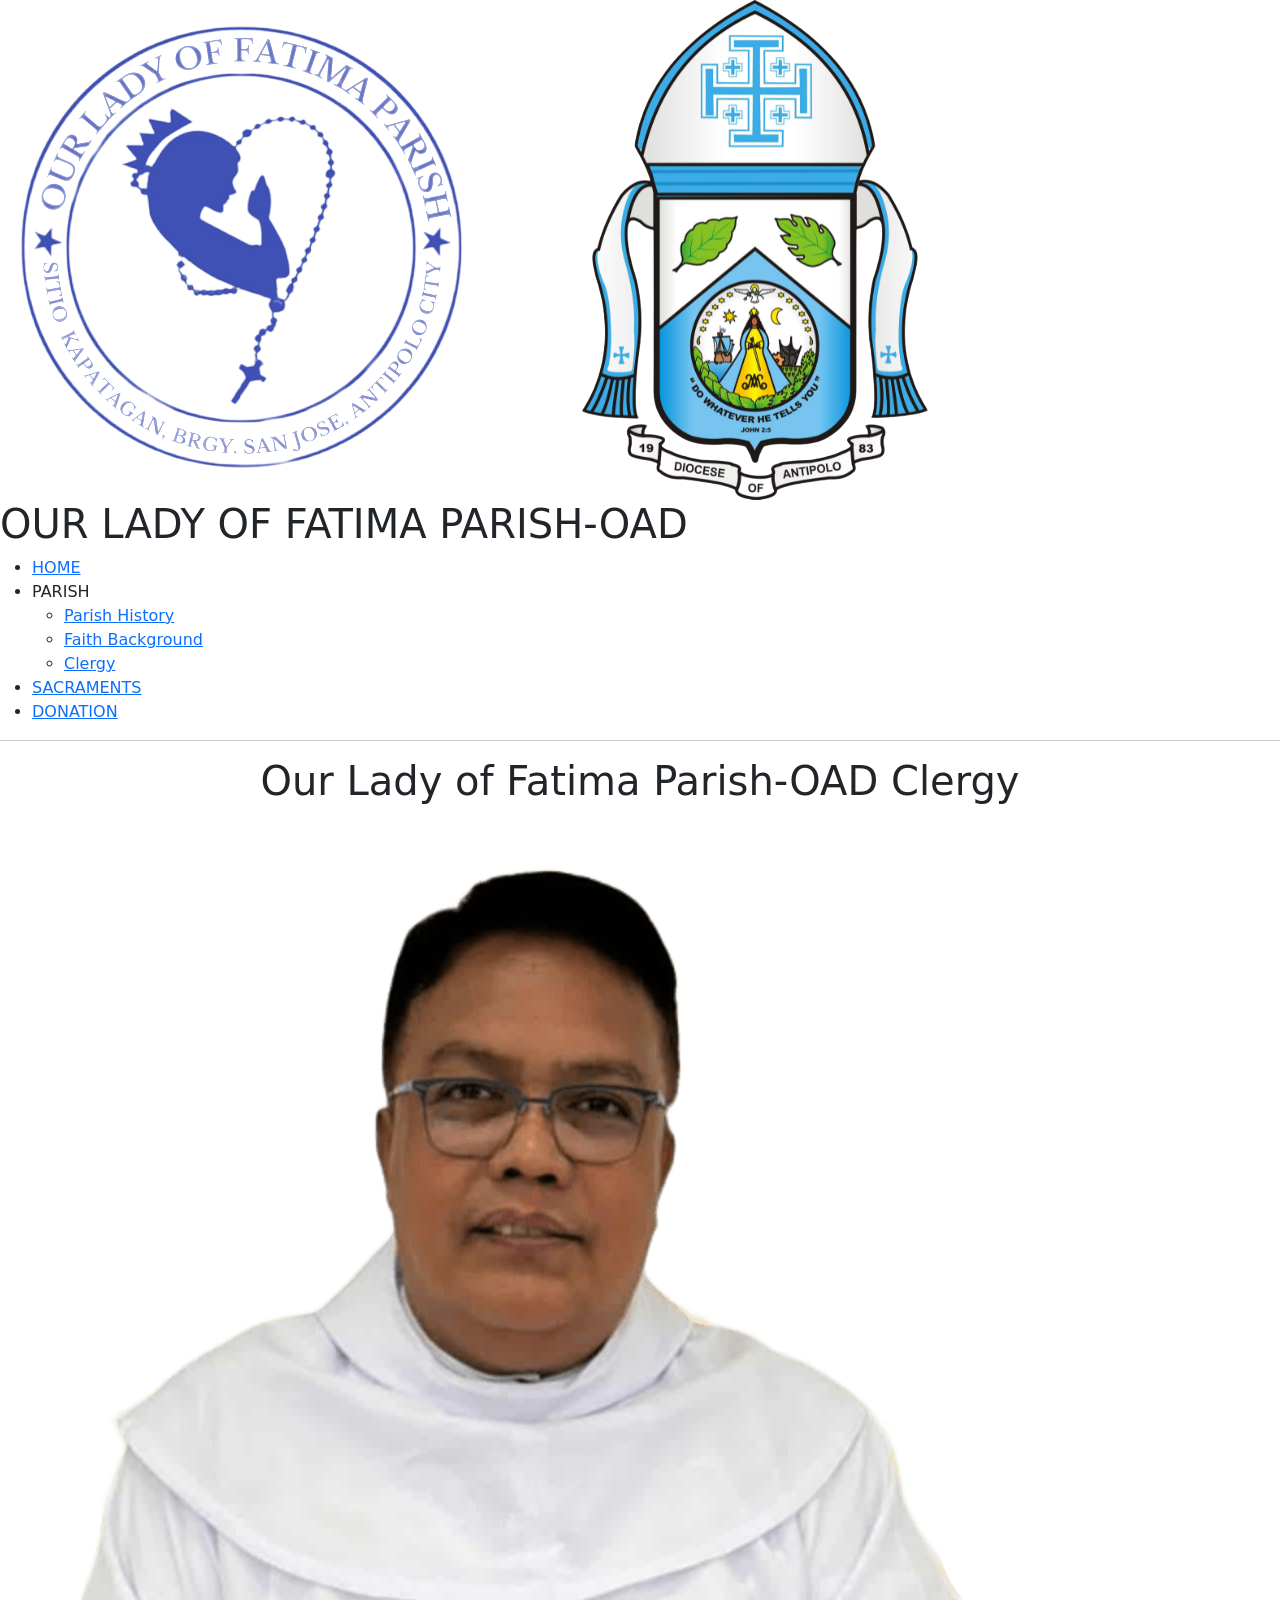
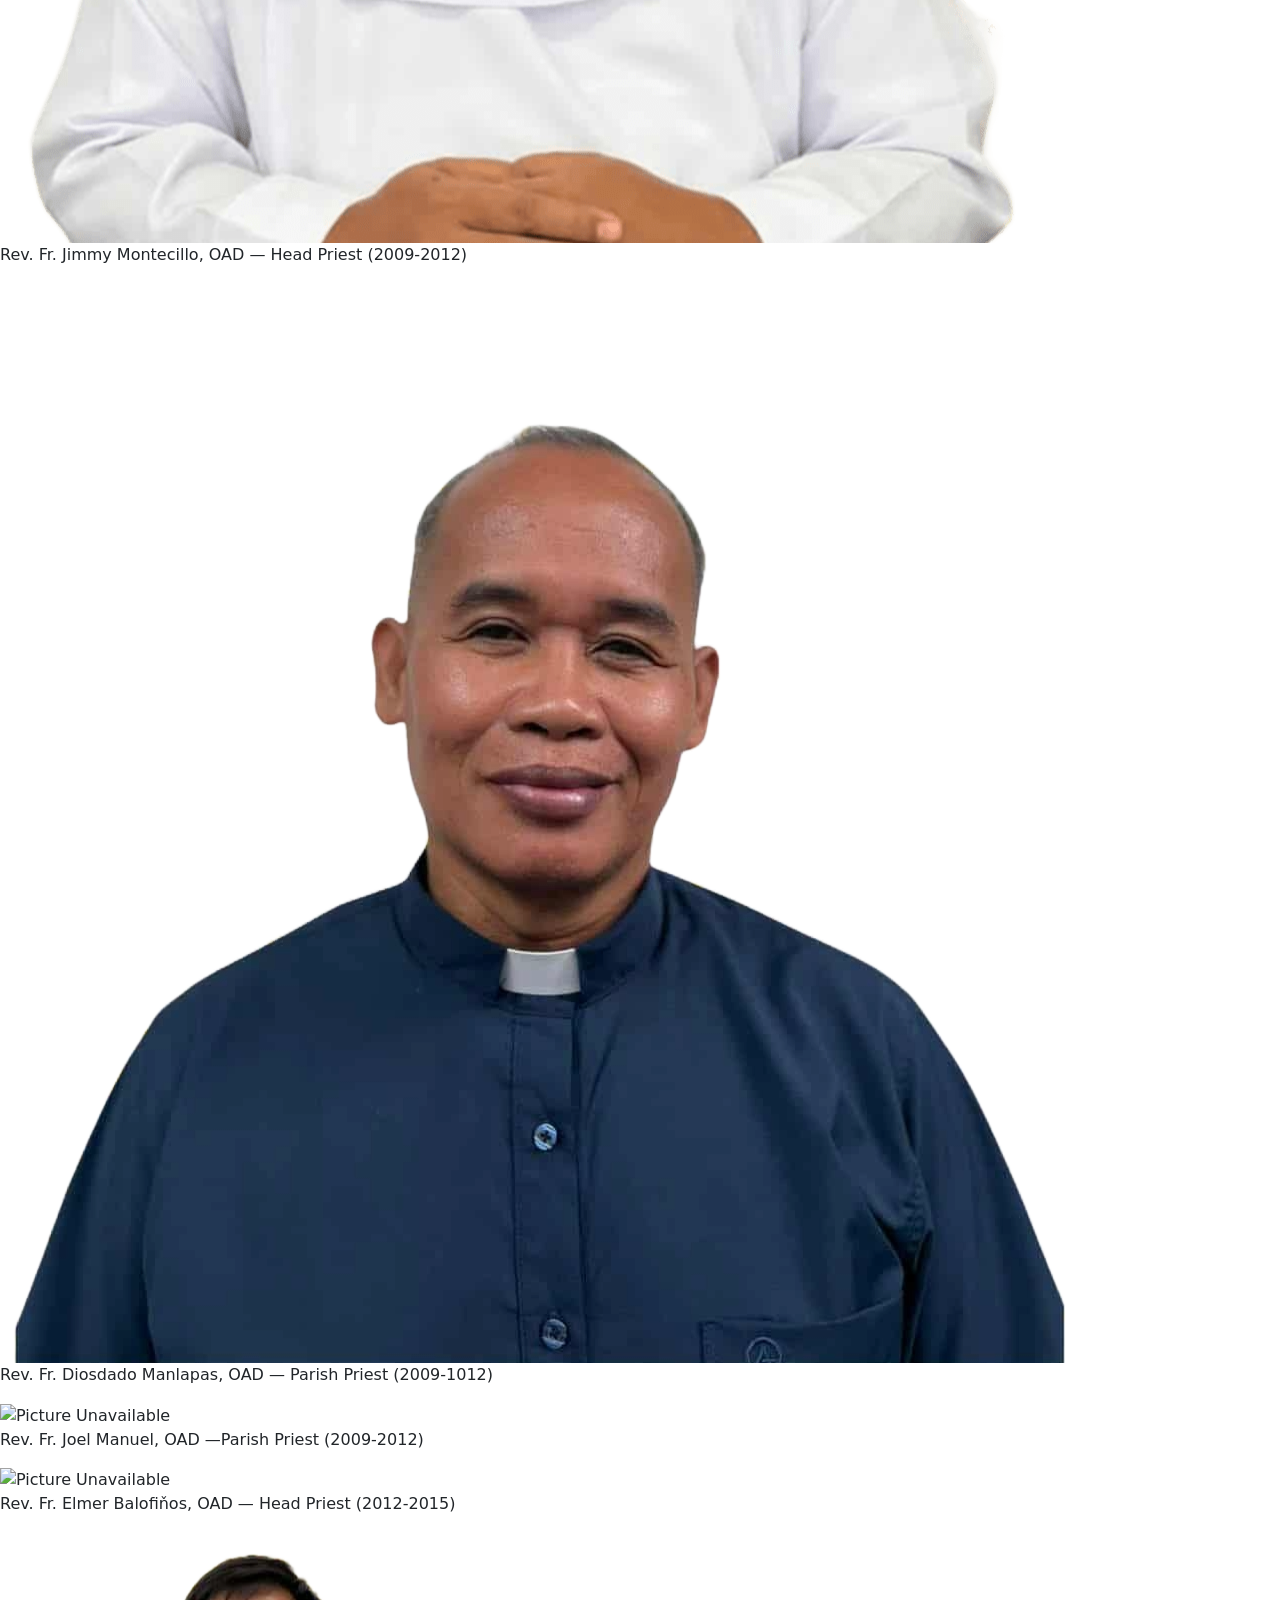
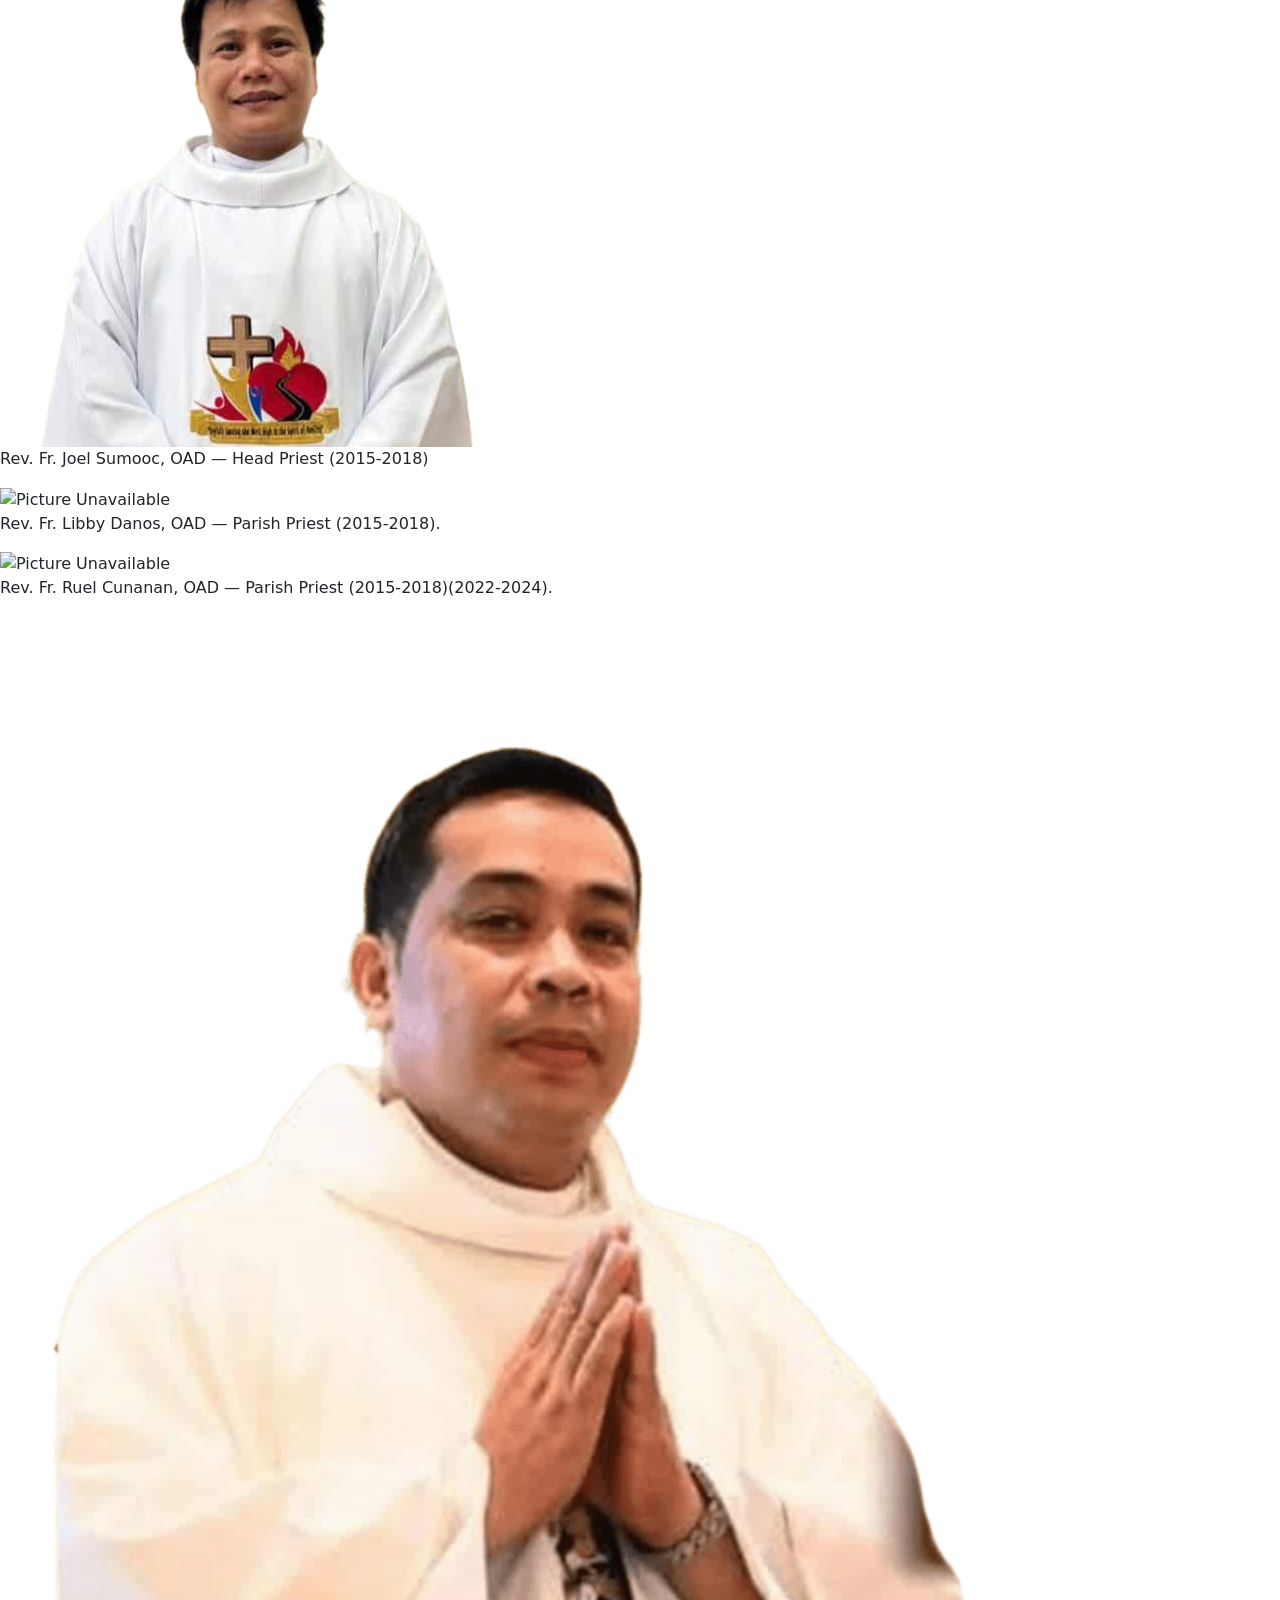
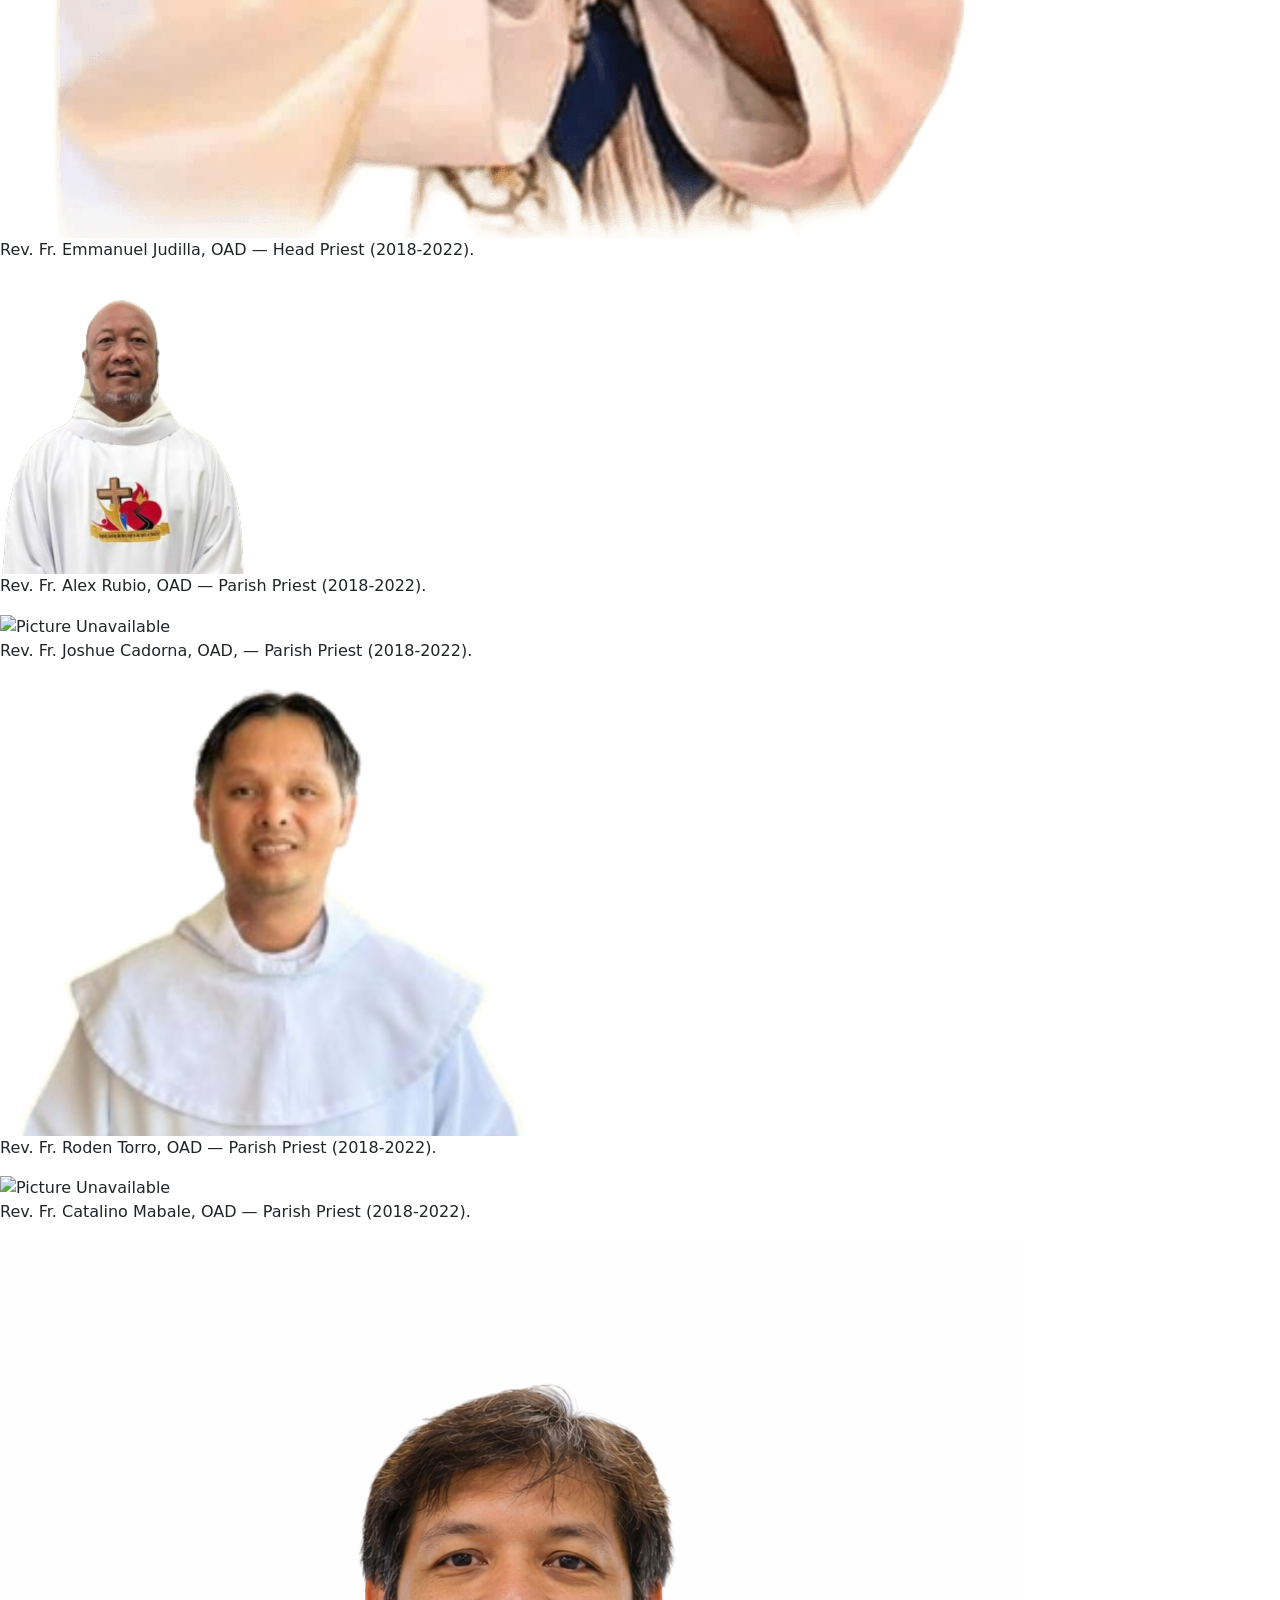
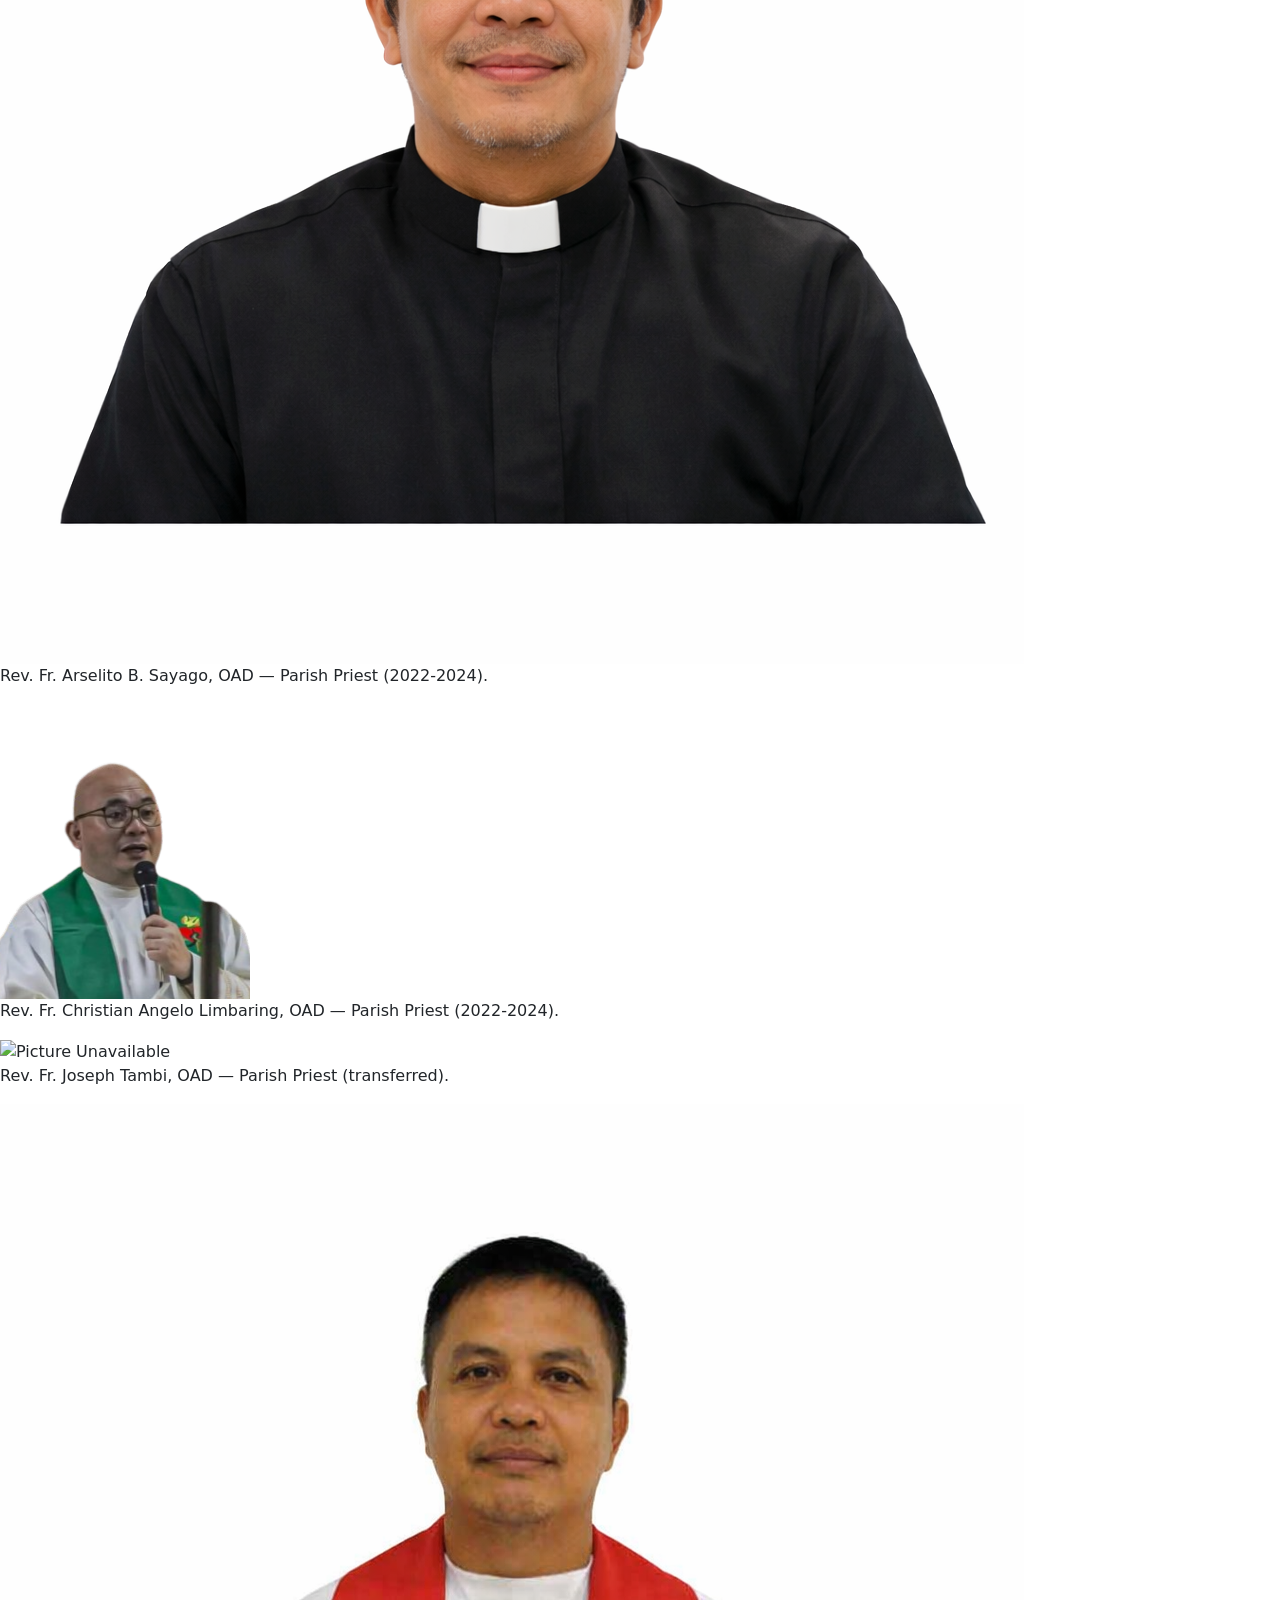
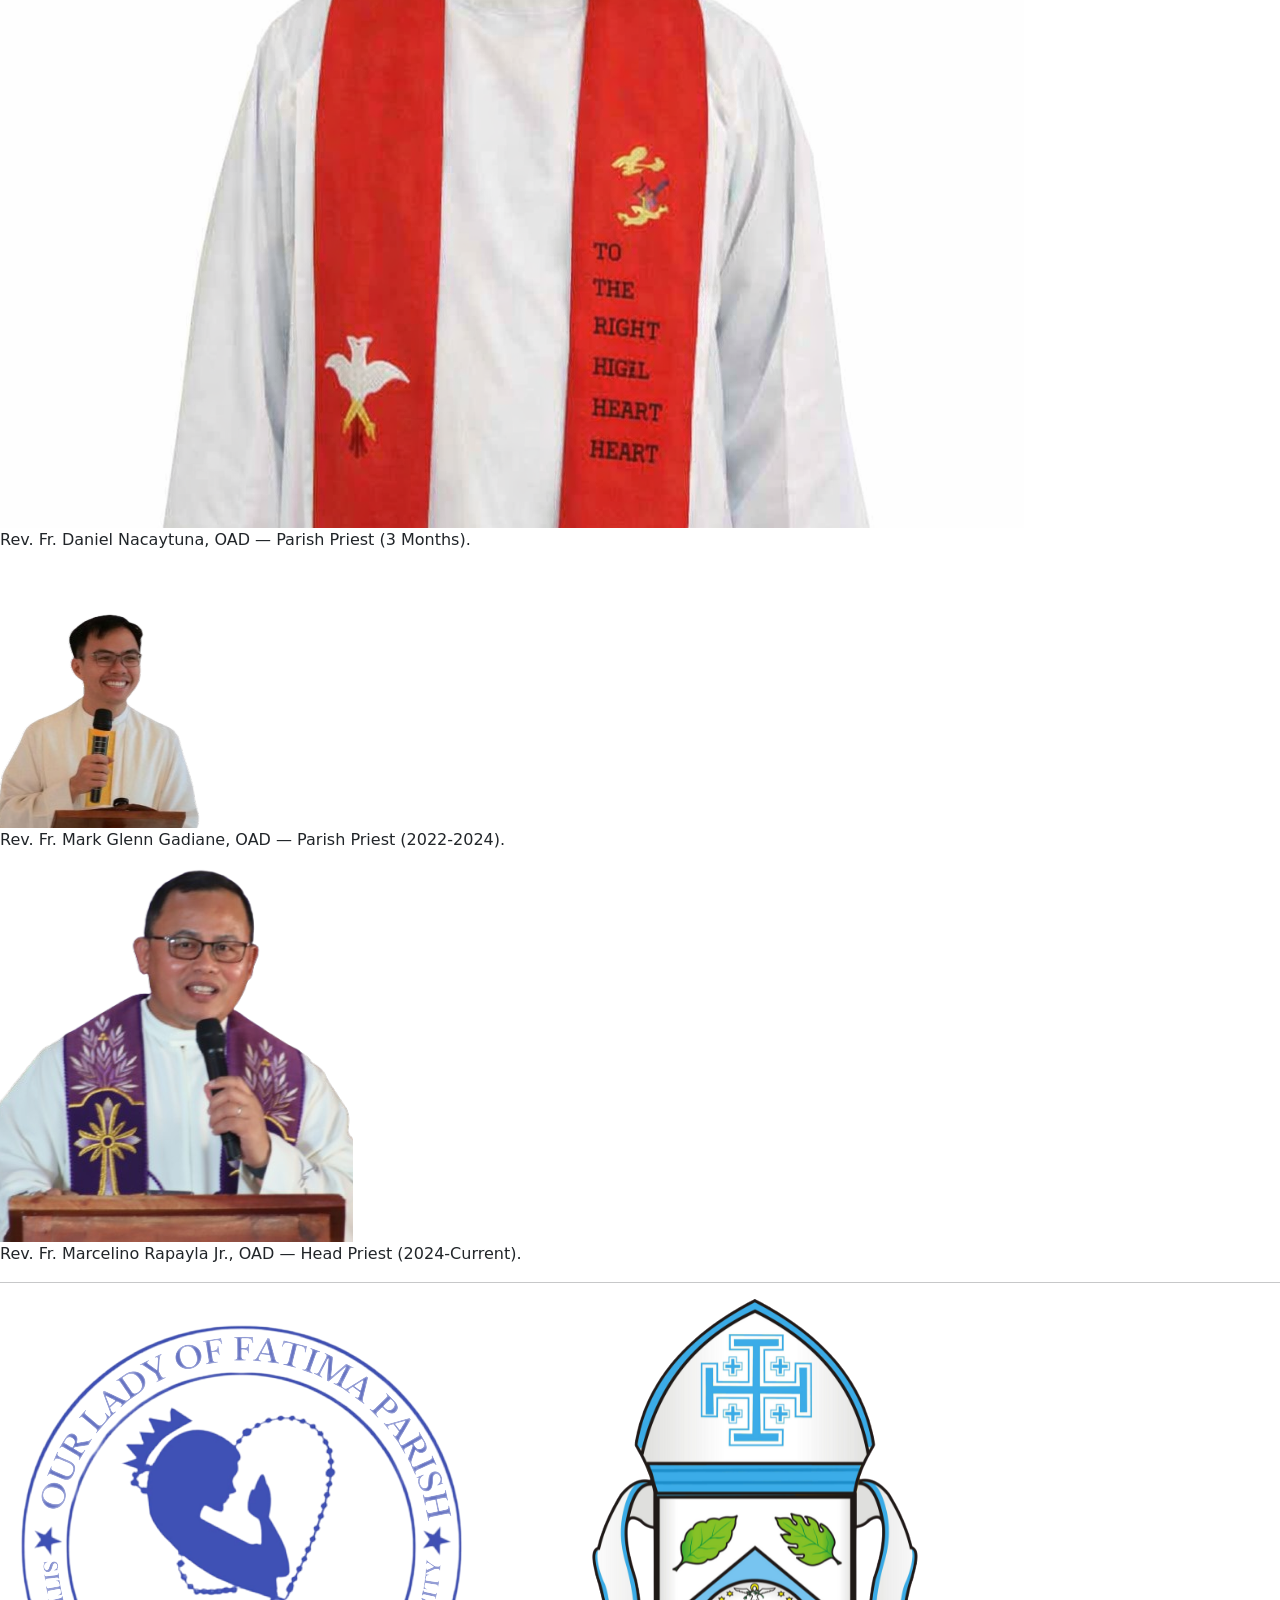
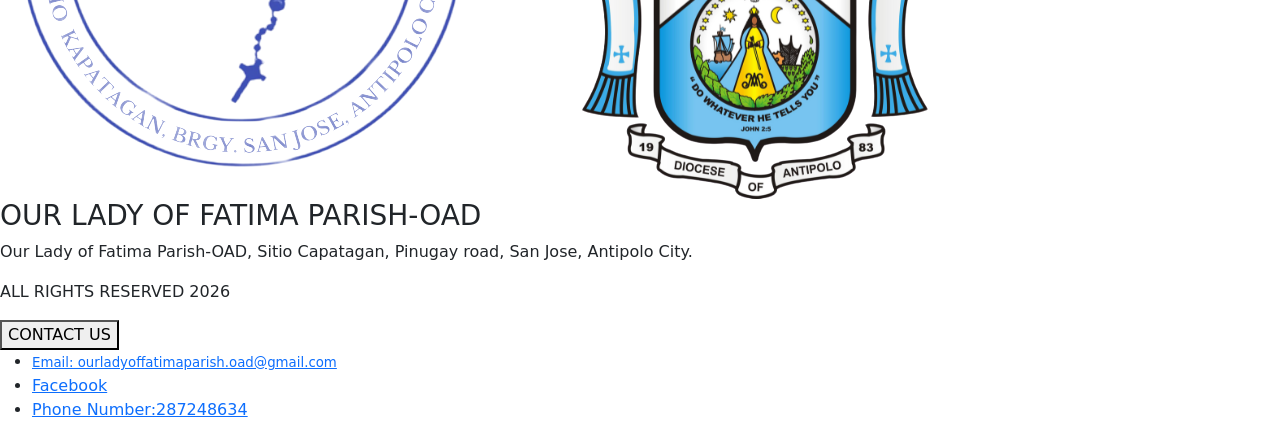
==== clergy.html @ 2fbbde46 "Add files via upload" ====
<!DOCTYPE html>
<html lang="en">
<head>
  <meta charset="UTF-8">
    <meta name="viewport" content="width=device-width, initial-scale=1.0">
    <link rel="stylesheet" href="https://cdn.jsdelivr.net/npm/bootstrap@5.3.0/dist/css/bootstrap.min.css">
    <link rel="stylesheet" href="clergystyle.css">
    <link rel="preconnect" href="https://fonts.googleapis.com">
    <link rel="preconnect" href="https://fonts.gstatic.com" crossorigin>
    <link href="https://fonts.googleapis.com/css2?family=Libre+Baskerville:ital,wght@0,400..700;1,400..700&display=swap" rel="stylesheet">

    <title>Our Lady of Fatima Parish-OAD - Clergy Page</title>
</head>

<body>
  <header class="site-header">
    <div class="logo-section">
      <img src="./images/OLFP with bg.png" alt="Our Lady of Fatima Parish-OAD Logo">
      <img src="./images/DOF no BG.png" alt="Diocese of Antipolo Logo">
      <h1>OUR LADY OF FATIMA PARISH-OAD</h1>
    </div>
    <nav class="nav-links">
      <ul>
        <li><a href="./index.html">HOME</a></li>
        <li><div class="parish-info">
 <span id="parish-toggle">PARISH</span>
        <nav id="parish-nav" class="hidden">
          <ul>
            <li><a href="./history.html">Parish History </a></li>
            <li><a href="./faith.html">Faith Background</a></li>
            <li><a href="./clergy.html">Clergy</a></li>
          </ul>
</div></li>
        <li><a href="./services.html">SACRAMENTS</a></li>
        <li><a href="./donation.html">DONATION</a></li>
      </ul>
    </nav>
  </header>

  <main>
<hr>
<h1 style="text-align:center;">Our Lady of Fatima Parish-OAD Clergy</h1>
  <div class="grid-container">
    <div class="tile">
      <img src="./images/Rev. Fr. Montecillo.png" alt="Rev. Fr. Jimmy Montecillo, OAD">
      <p>Rev. Fr. Jimmy Montecillo, OAD — Head Priest (2009-2012)</p>
    </div>
    <div class="tile">
      <img src="./images/Rev. Fr. Manlapas.png" alt="Rev. Fr. Diosdado Manlapas, OAD">
      <p>Rev. Fr. Diosdado Manlapas, OAD — Parish Priest (2009-1012)</p>
    </div>
    <div class="tile">
      <img src="#" alt="Picture Unavailable">
      <p>Rev. Fr. Joel Manuel, OAD —Parish Priest (2009-2012)</p>
    </div>
    <div class="tile">
      <img src="#" alt="Picture Unavailable">
      <p>Rev. Fr. Elmer Balofiňos, OAD — Head Priest (2012-2015)</p>
    </div>
    <div class="tile">
      <img src="./images/Rev. Fr. Sumooc.png" alt="Rev. Fr. Joel Sumooc, OAD">
      <p>Rev. Fr. Joel Sumooc, OAD — Head Priest (2015-2018)</p>
    </div>
    <div class="tile">
      <img src="#" alt="Picture Unavailable">
      <p>Rev. Fr. Libby Danos, OAD — Parish Priest (2015-2018).</p>
    </div>
    <div class="tile">
      <img src="#" alt="Picture Unavailable">
      <p>Rev. Fr. Ruel Cunanan, OAD — Parish Priest (2015-2018)(2022-2024).</p>
    </div>
    <div class="tile">
      <img src="./images/Rev. Fr. Judilla.png" alt="Rev. Fr. Emmanuel Judilla, OAD">
      <p>Rev. Fr. Emmanuel Judilla, OAD — Head Priest (2018-2022).</p>
    </div>

    <div class="tile">
      <img src="./images/Rev. Fr. Rubio.png" alt="Rev. Fr. Alex Rubio, OAD">
      <p>Rev. Fr. Alex Rubio, OAD — Parish Priest (2018-2022).</p>
    </div>
    <div class="tile">
      <img src="#" alt="Picture Unavailable">
      <p>Rev. Fr. Joshue Cadorna, OAD, — Parish Priest (2018-2022).</p>
    </div>
    <div class="tile">
      <img src="./images/Rev. Fr. Torro.png" alt="Rev. Fr. Roden Torro, OAD">
      <p>Rev. Fr. Roden Torro, OAD — Parish Priest (2018-2022).</p>
    </div>
    <div class="tile">
      <img src="#" alt="Picture Unavailable">
      <p>Rev. Fr. Catalino Mabale, OAD — Parish Priest (2018-2022).</p>
    </div>
    <div class="tile">
      <img src="./images/Rev. Fr. Sayago.png" alt="Rev. Fr. Arselito B. Sayago, OAD">
      <p>Rev. Fr. Arselito B. Sayago, OAD — Parish Priest (2022-2024).</p>
    </div>
    <div class="tile">
      <img src="./images/Rev. Fr. Limbaring.png" alt="Rev. Fr. Christian Angelo Limbaring, OAD">
      <p>Rev. Fr. Christian Angelo Limbaring, OAD — Parish Priest (2022-2024).</p>
    </div>
    <div class="tile">
      <img src="#" alt="Picture Unavailable">
      <p>Rev. Fr. Joseph Tambi, OAD — Parish Priest (transferred).</p>
    </div>
    <div class="tile">
      <img src="./images/Rev. Fr. Nacaytuna.png" alt="Rev. Fr. Daniel Nacaytuna, OAD ">
      <p>Rev. Fr. Daniel Nacaytuna, OAD — Parish Priest (3 Months).</p>
    </div>
    <div class="tile">
      <img src="./images/Rev. Fr. Gadiane.png" alt="Rev. Fr. Mark Glenn Gadiane, OAD">
      <p>Rev. Fr. Mark Glenn Gadiane, OAD — Parish Priest (2022-2024).</p>
    </div>
    <div class="tile">
      <img src="./images/Rev. Fr. Rapayla.png" alt="Rev. Fr. Marcelino Rapayla Jr., OAD">
      <p>Rev. Fr. Marcelino Rapayla Jr., OAD — Head Priest (2024-Current).</p>
    </div>
  </div>
<hr>
  </main>

  <footer>
    <div class="footer-content">
      <div class="logos">
        <img src="./images/OLFP with bg.png" alt="Our Lady of Fatima Parish-OAD Logo">
        <img src="./images/DOF no BG.png" alt="Diocese of Antipolo Logo">
      </div>
      <div class="parish-name">
        <h3>OUR LADY OF FATIMA PARISH-OAD</h3>
        <p class="small-text">
          Our Lady of Fatima Parish-OAD, Sitio Capatagan, Pinugay road, San Jose, Antipolo City.
        </p>
        <p class="rights">ALL RIGHTS RESERVED 2026</p>
      </div>
      <div class="contact">
        <button id="contact-btn">CONTACT US</button>
        <nav id="contact-nav" class="hidden">
          <ul>
            <li><a href="mailto:ourladyoffatimaparish.oad@gmail.com" style="font-size: smaller;">Email: ourladyoffatimaparish.oad@gmail.com </a></li>
            <li><a href="https://www.facebook.com/OurLadyOfFatimaParishOAD" target="_blank">Facebook</a></li>
            <li><a href="tel:287248634">Phone Number:287248634 </a></li>
          </ul>
        </nav>
      </div>
    </div>
    
  </footer>

  <script>
    const contactBtn = document.getElementById('contact-btn');
    const contactNav = document.getElementById('contact-nav');

    contactBtn.addEventListener('click', () => {
      contactNav.classList.toggle('hidden');
    });

    const parishToggle = document.getElementById('parish-toggle');
    const parishNav = document.getElementById('parish-nav');

    parishToggle.addEventListener('click', () => {
    parishNav.classList.toggle('hidden');
    });
  </script>

</body>
</html>
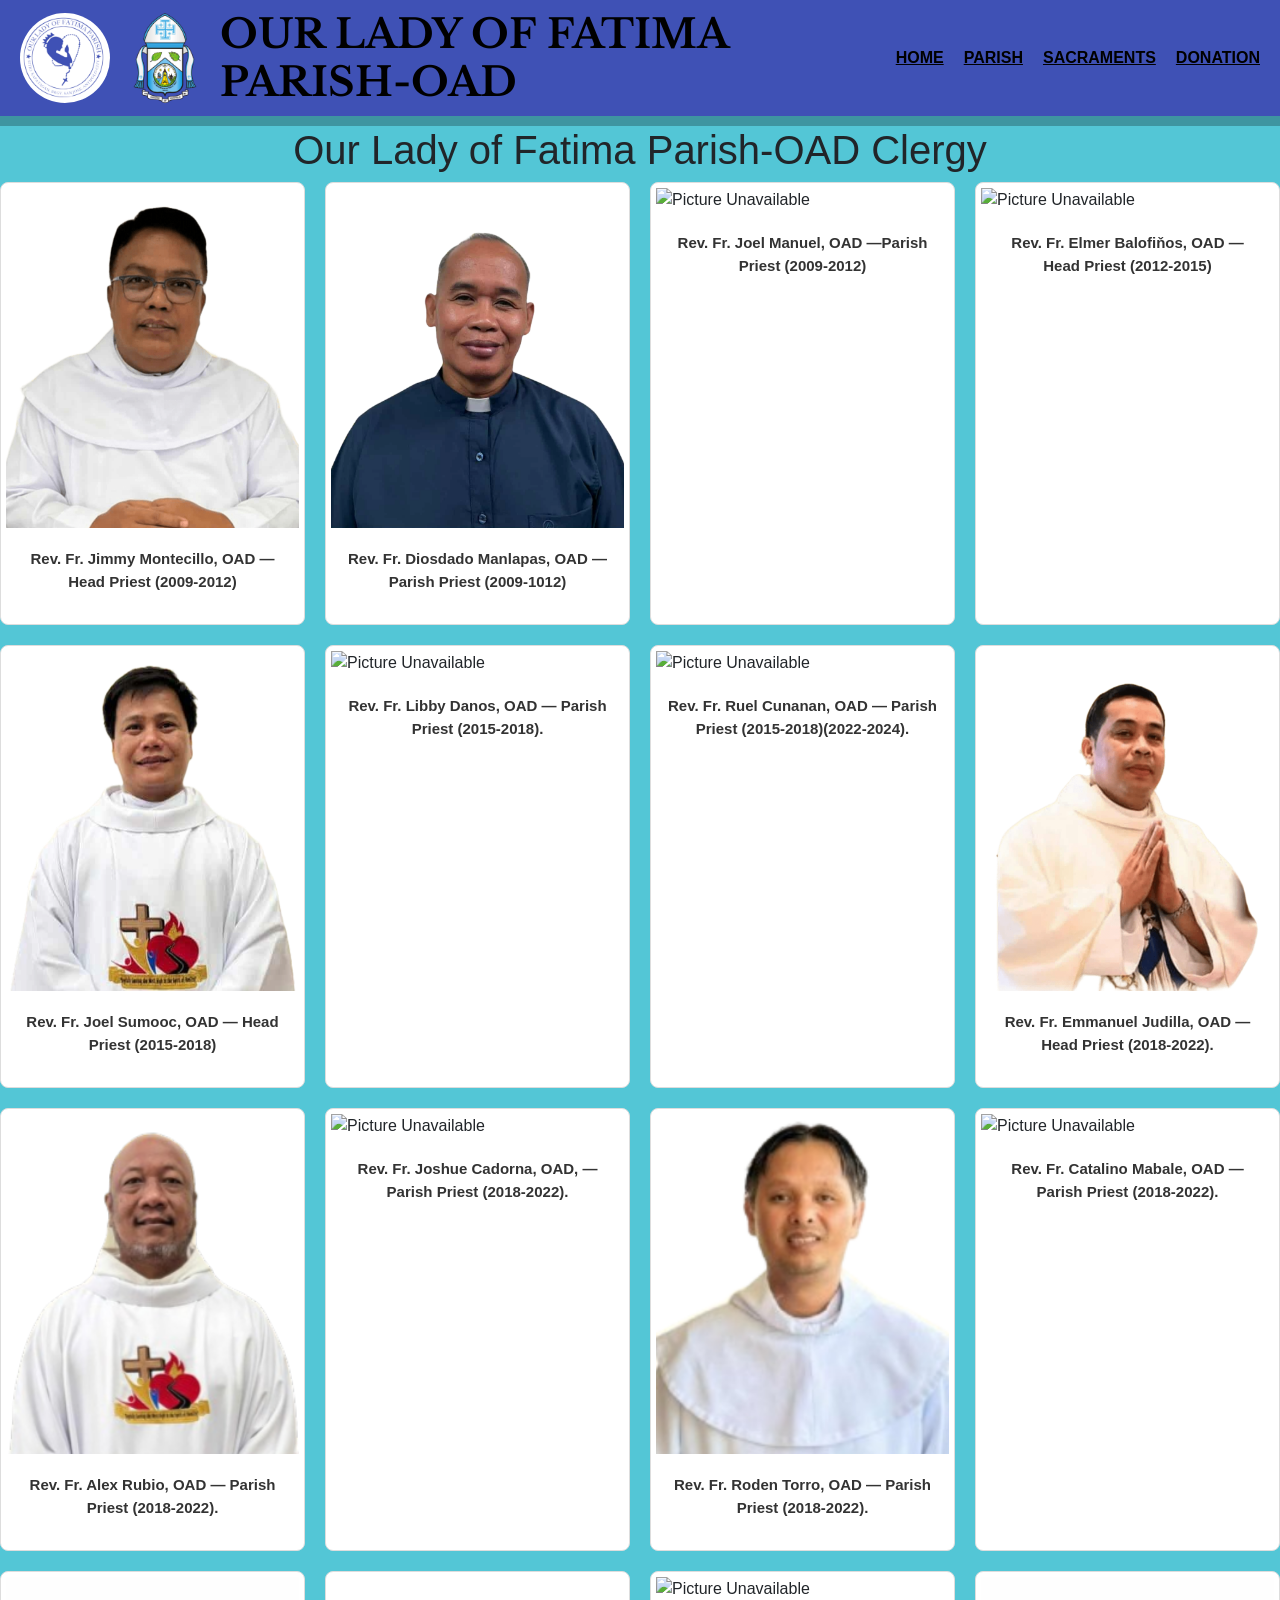
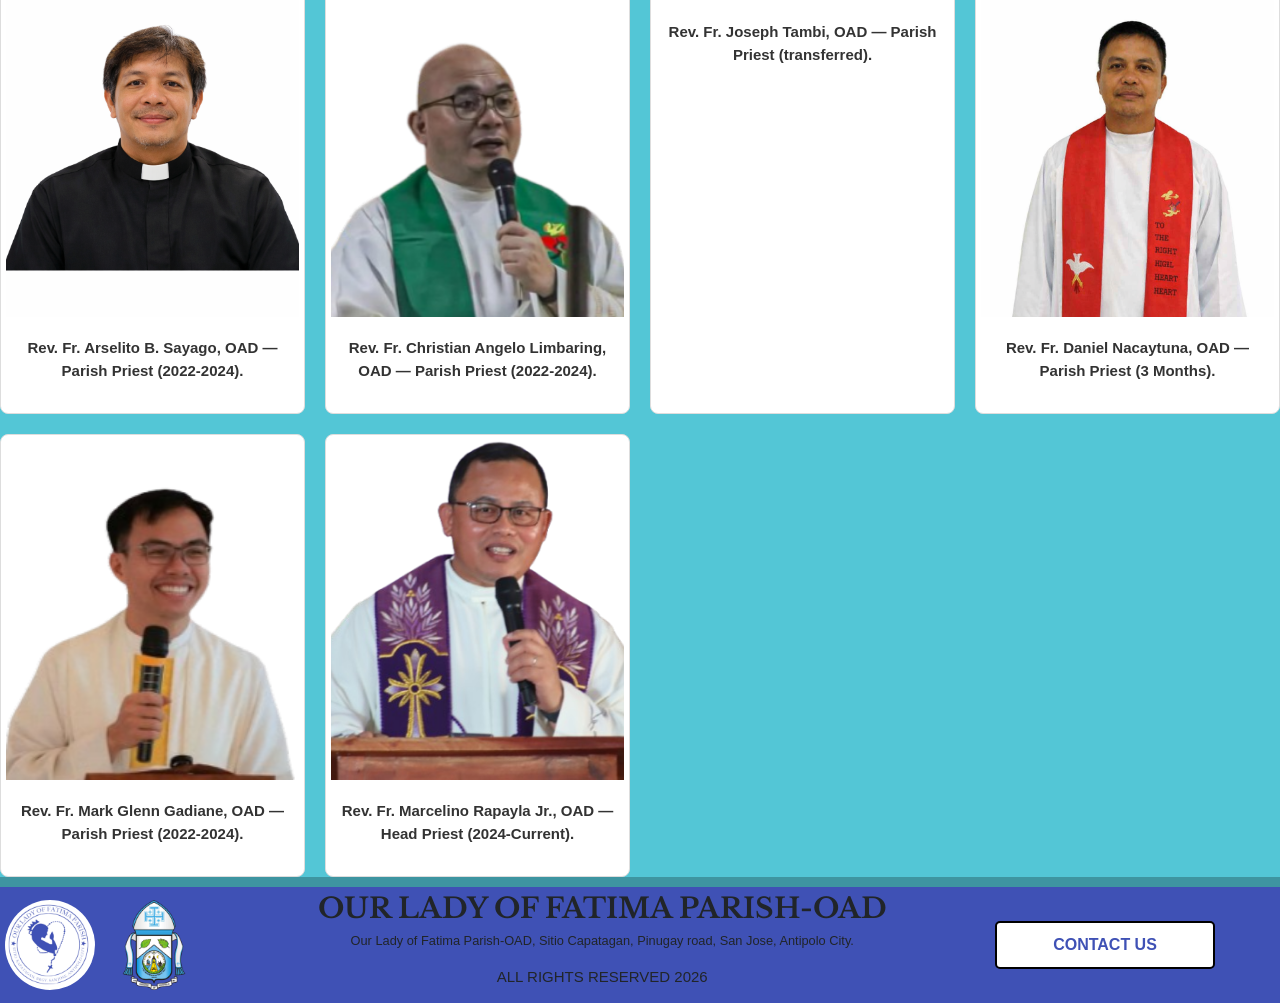
==== commit 1fbaabcf: "Update clergy.html" ====
--- a/clergy.html
+++ b/clergy.html
@@ -4,7 +4,7 @@
   <meta charset="UTF-8">
     <meta name="viewport" content="width=device-width, initial-scale=1.0">
     <link rel="stylesheet" href="https://cdn.jsdelivr.net/npm/bootstrap@5.3.0/dist/css/bootstrap.min.css">
-    <link rel="stylesheet" href="clergystyle.css">
+    <link rel="stylesheet" href="clergyStyle.css">
     <link rel="preconnect" href="https://fonts.googleapis.com">
     <link rel="preconnect" href="https://fonts.gstatic.com" crossorigin>
     <link href="https://fonts.googleapis.com/css2?family=Libre+Baskerville:ital,wght@0,400..700;1,400..700&display=swap" rel="stylesheet">
@@ -164,4 +164,4 @@
 </body>
 </html>
 
- + 
--- a/clergyStyle.css
+++ b/clergyStyle.css
@@ -0,0 +1,333 @@
+@font-face {
+  font-family: "Open Baskerville";
+  src: url("./fonts/OpenBaskerville0053-Rd7W.otf ") format("opentype");
+  font-weight: 400;
+  font-style: normal;
+}
+html, body {
+  margin: 0;
+  padding: 0;
+  height: 100%;
+  width: 100%;
+}
+body {
+  margin: 0;
+  font-family: "Baskerville", serif;
+}
+
+
+/*Header Header Header*/
+
+.site-header {
+  display: flex;
+  justify-content: space-between;
+  align-items: center;
+  background-color: #3F51B5;
+  color: black;
+  padding: 10px 20px;
+  
+}
+
+.logo-section {
+  display: flex;
+  align-items: center;
+}
+
+.logo-section img {
+  height: 90px;
+  width: 90px;
+  margin-right: 10px;
+  border-radius: 50%; 
+  
+}
+
+.logo-section h1 {
+  margin: 0;
+  font-family: "Libre Baskerville", serif;
+  font-size: 40px;
+  font-weight: bold;
+}
+hr {
+  border: none;
+  border-top: 10px solid rgba(0, 0, 0, 1);
+  margin: 0px 0;
+}
+
+.nav-links ul {
+  list-style: none;
+  margin: 0;
+  padding: 0;
+  display: flex;
+}
+
+.nav-links li {
+  margin-left: 20px;
+}
+
+.nav-links a {
+  text-decoration: underline;
+  color: black;
+  font-weight: bold;
+}
+
+.parish-info {
+  position: relative;
+  display: inline-block;
+}
+
+#parish-toggle {
+  color: #000000;
+  text-decoration: underline;  
+  cursor: pointer;
+  font-weight: bold;
+  display: inline-block;           
+  text-align: center;
+}
+
+#parish-nav {
+  position: absolute;
+  top: 100%;
+  left: 0;
+  background-color: #fff;
+  color: #3F51B5;
+  border-radius: 5px;
+  padding: 0px;
+  width: fit-content;
+  z-index: 1000;
+}
+
+#parish-nav ul {
+  display: block;
+  list-style: none;
+  margin: 0;
+  padding: 0;
+}
+
+#parish-nav li:hover {
+  display: block;
+  border-radius: 5px;
+  margin: 0px 0;
+  background-color: #fff;
+  text-align: center;
+  border-left: #000000 solid 2px;
+  border-right: #000000 solid 2px;
+}
+
+#parish-nav a {
+  display: block;
+  padding: 10px;
+  color: #3F51B5;
+  text-decoration: none;
+}
+
+ /*Header Header Header*/
+
+ /*content content content*/
+hr{
+  border: none;
+  border-top: 10px solid rgba(0, 0, 0, 1);
+  margin: 0px 0;
+}
+
+body {
+      font-family: Arial, sans-serif;
+      margin: 0;
+      padding: 0;
+      background-color: rgb(83, 198, 214);
+    }
+
+    .grid-container {
+      display: grid;
+      grid-template-columns: repeat(auto-fit, minmax(250px, 1fr));
+      gap: 20px;
+    }
+
+    .tile {
+      background-color: #fff;
+      border: 1px solid #ddd;
+      border-radius: 8px;
+      overflow: hidden;
+      transition: transform 0.2s ease;
+    }
+
+    .tile img {
+      width: 100%;
+      height: 350px;
+      object-fit: cover;
+      padding: 5px;
+    }
+
+    .tile p {
+      padding: 15px;
+      font-size: 15px;
+      color: #333;
+      text-align: center;
+      font-weight: bold;
+    }
+
+ /*content content content*/
+
+ /*footer footer footer*/
+
+
+ footer {
+  background: #3F51B5;
+  text-align: center;
+  padding: 5px;
+  clear: both;
+}
+
+.footer-content {
+  display: flex;
+  justify-content: space-between;
+  align-items: center;
+  flex-wrap: wrap;
+}
+
+.logos img {
+ height: 90px;
+  width: 90px;
+  margin-right: 10px;
+  border-radius: 50%; 
+  align-items: center;
+}
+
+.parish-name h3 {
+  margin: 0;
+  font-weight: bold;
+  font-family: "Libre Baskerville", serif;
+}
+
+.small-text {
+  font-size: 0.8em;
+  margin-top: 5px;
+}
+
+.contact {
+  position: relative;
+  display: inline-block;
+}
+
+#contact-btn {
+  background-color: #fff;
+  color: #3F51B5;
+  border: 2px solid #000000;
+  padding: 10px 20px;
+  cursor: pointer;
+  font-weight: bold;
+  border-radius: 5px;
+  margin-right: 60px;
+  width: 220px; 
+}
+
+#contact-nav {
+  position: absolute;
+  bottom: 100%;
+  left: 0;
+  background-color: #fff;
+  color: #3F51B5;
+  border-radius: 5px;
+  padding: 5px;
+  width: 220px;
+}
+
+#contact-nav ul {
+  list-style: none;
+  margin: 0;
+  padding: 0;
+}
+
+#contact-nav li:hover {
+  border: 2px solid #000000;
+}
+
+.nav-buttons li:hover {
+  background-color: #3F51B5;
+  color: #fff;
+}
+.hidden {
+  display: none;
+}
+
+.rights {
+  font-size: 15px;
+  margin-bottom: 10px;
+}
+
+/*footer footer footer*/
+
+
+/*queries queries queries*/
+
+@media (max-width: 768px) {
+
+  .site-header {
+    flex-direction: column;
+    text-align: center;
+    gap: 10px;
+  }
+
+  .nav-links ul {
+    flex-direction: column;
+    gap: 10px;
+  }
+
+   .footer-content {
+    flex-direction: column;  
+    align-items: center;      
+    text-align: center;       
+  }
+
+  .footer-content img {
+    margin: 5px 0;           
+  }
+
+  .parish-name, .contact {
+    margin-top: 10px;
+  }
+}
+
+@media (max-width: 480px) {
+
+  .site-header {
+    flex-direction: row; 
+    flex-wrap: wrap;     
+    padding: 10px 15px;
+  }
+
+  .logo-section h1 {
+    font-size: 20px;
+  }
+
+  .nav-links ul {
+    flex-direction: row; 
+    flex-wrap: wrap;     
+    justify-content: flex-end;
+  }
+
+  .nav-links li {
+    margin-left: 10px;
+    font-size: 15px;
+  }
+
+  .tile img{
+    padding: 10px;
+  }
+
+  .footer-content{
+    flex-direction: row; 
+    flex-wrap: wrap;     
+    padding: 20px;
+    place-items: center;
+    }
+    
+  .footer-content h3 {
+    font-size: 1rem;        
+  }
+
+  .footer-content p {
+    font-size: 0.8rem;
+  }
+}
+
+/*queries queries queries*/
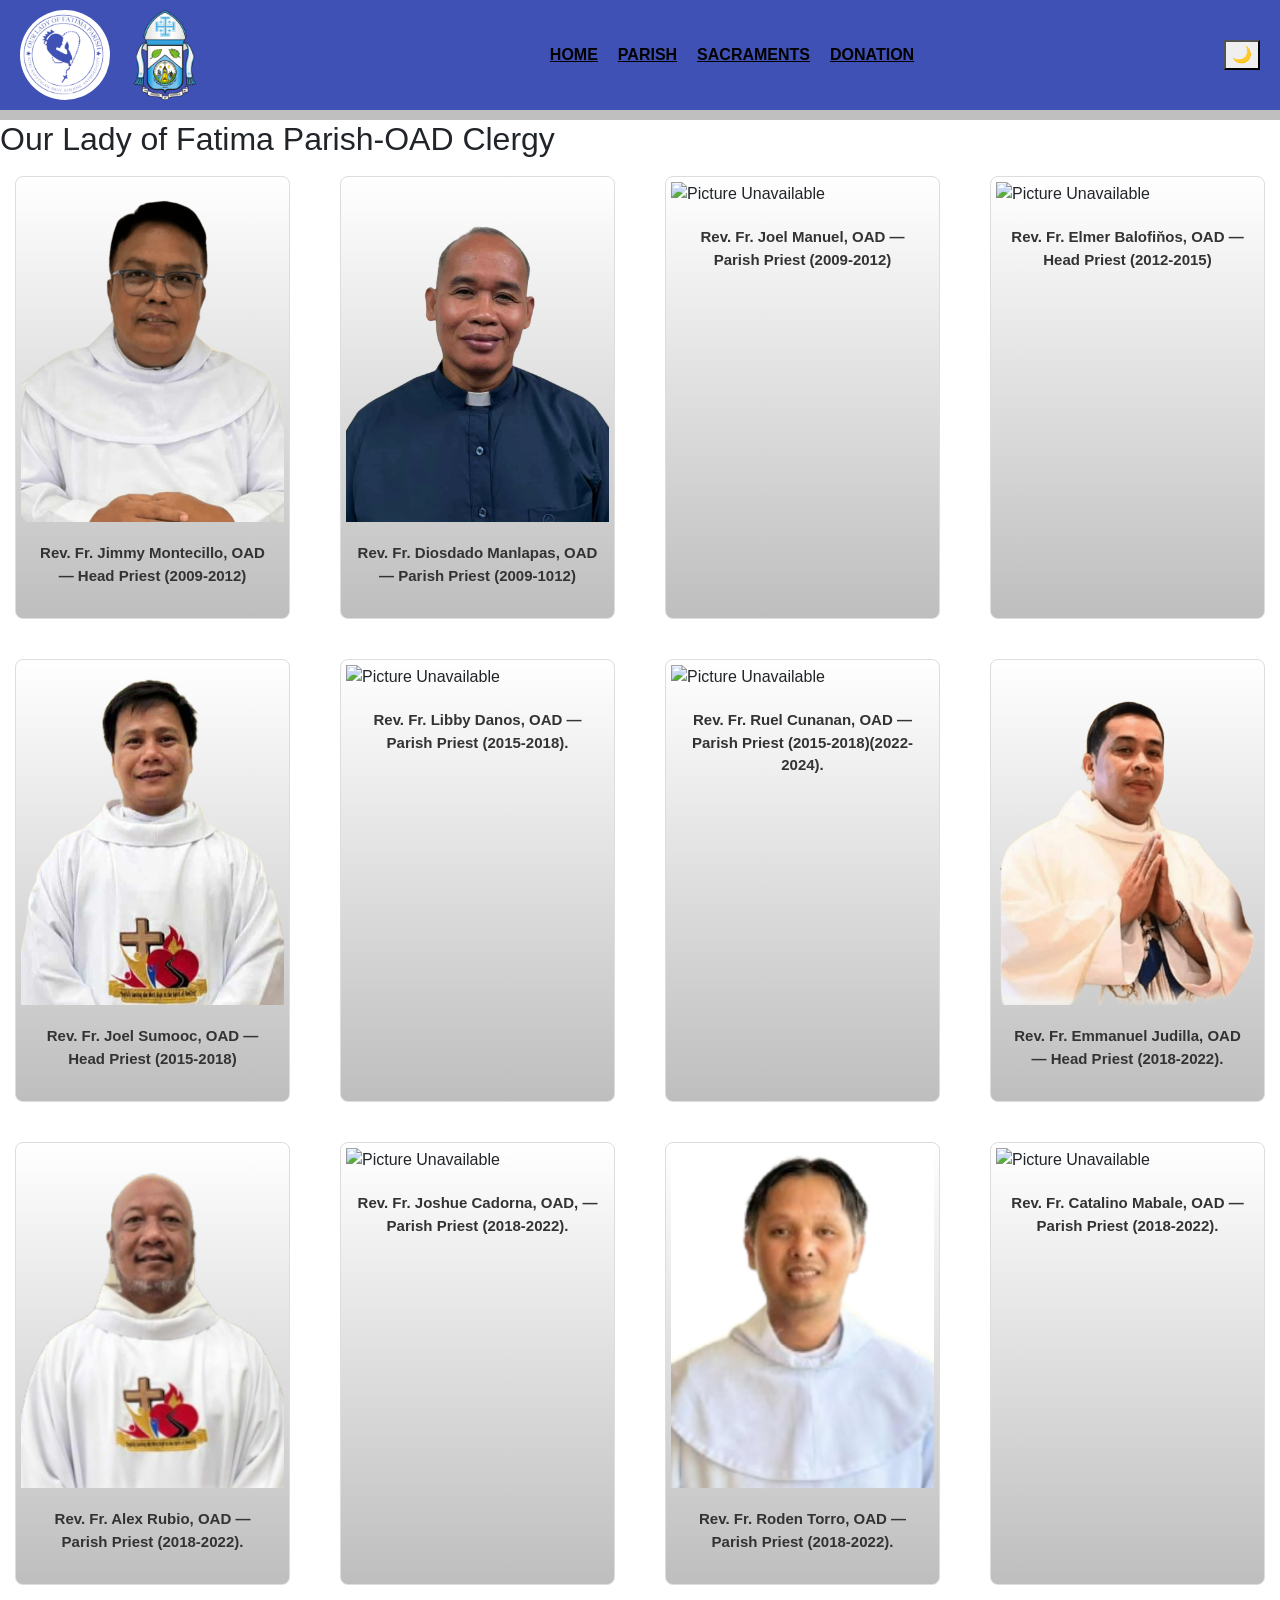
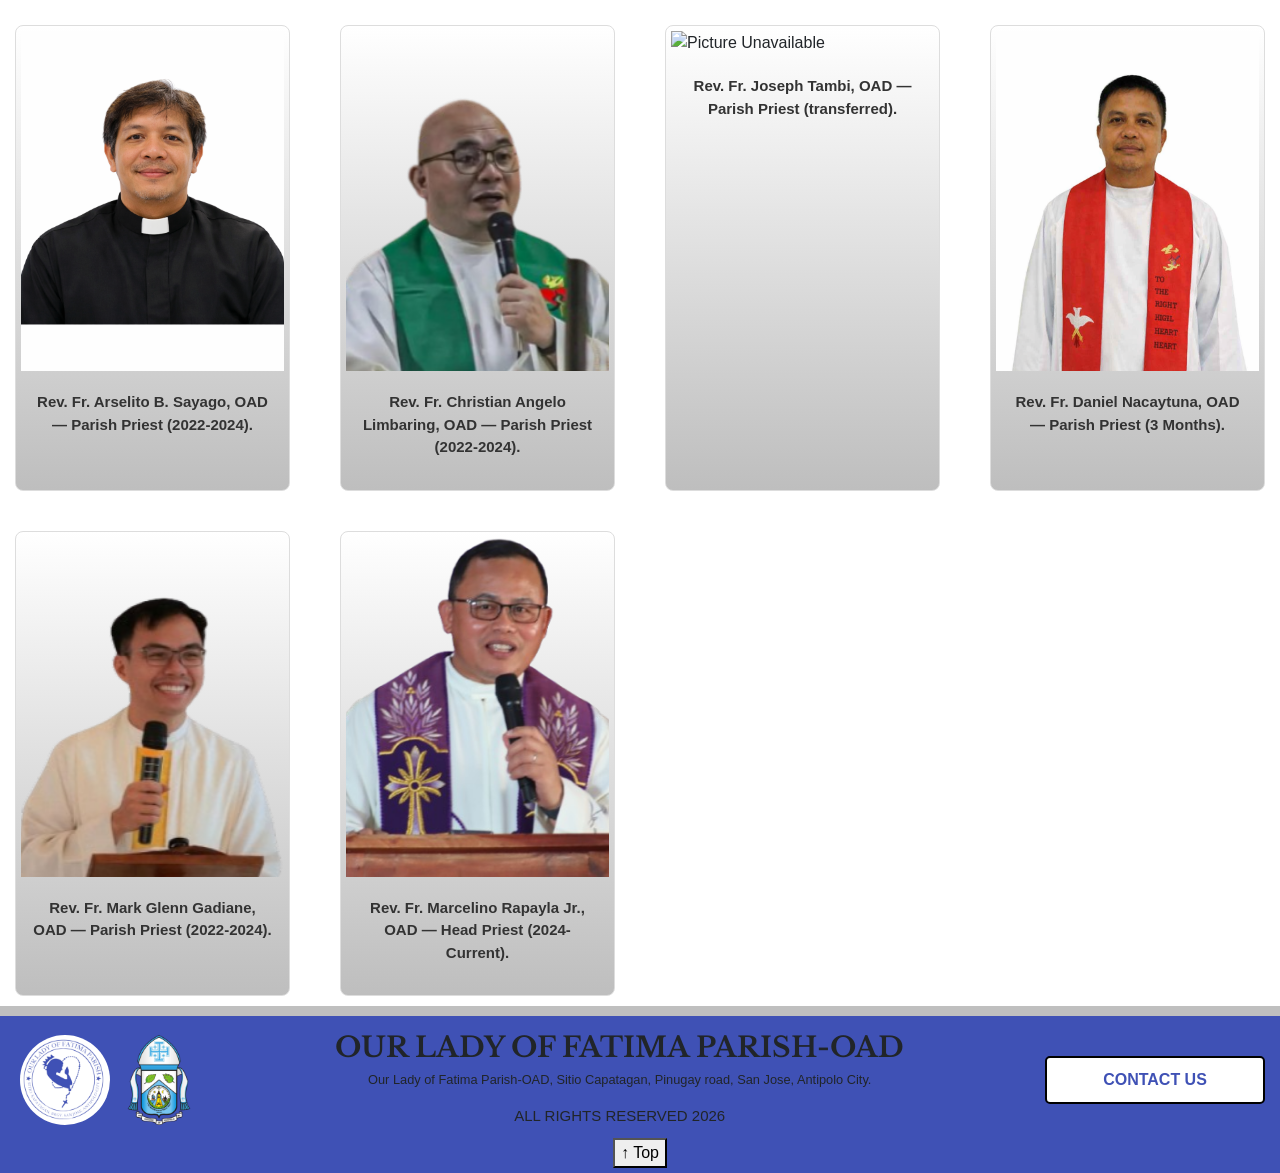
==== commit 4de659c6: "Update clergy.html" ====
--- a/clergy.html
+++ b/clergy.html
@@ -17,13 +17,12 @@
     <div class="logo-section">
       <img src="./images/OLFP with bg.png" alt="Our Lady of Fatima Parish-OAD Logo">
       <img src="./images/DOF no BG.png" alt="Diocese of Antipolo Logo">
-      <h1>OUR LADY OF FATIMA PARISH-OAD</h1>
     </div>
     <nav class="nav-links">
       <ul>
         <li><a href="./index.html">HOME</a></li>
         <li><div class="parish-info">
- <span id="parish-toggle">PARISH</span>
+  <span id="parish-toggle">PARISH</span>
         <nav id="parish-nav" class="hidden">
           <ul>
             <li><a href="./history.html">Parish History </a></li>
@@ -35,11 +34,12 @@
         <li><a href="./donation.html">DONATION</a></li>
       </ul>
     </nav>
-  </header>
-
-  <main>
+  <button id="darkModeToggle">🌙</button>
+</header>
+
+<main>
 <hr>
-<h1 style="text-align:center;">Our Lady of Fatima Parish-OAD Clergy</h1>
+<h2>Our Lady of Fatima Parish-OAD Clergy</h2>
   <div class="grid-container">
     <div class="tile">
       <img src="./images/Rev. Fr. Montecillo.png" alt="Rev. Fr. Jimmy Montecillo, OAD">
@@ -114,25 +114,25 @@
       <img src="./images/Rev. Fr. Rapayla.png" alt="Rev. Fr. Marcelino Rapayla Jr., OAD">
       <p>Rev. Fr. Marcelino Rapayla Jr., OAD — Head Priest (2024-Current).</p>
     </div>
-  </div>
+  </div> <button id="backToTop">↑ Top</button>
 <hr>
   </main>
 
-  <footer>
-    <div class="footer-content">
-      <div class="logos">
-        <img src="./images/OLFP with bg.png" alt="Our Lady of Fatima Parish-OAD Logo">
-        <img src="./images/DOF no BG.png" alt="Diocese of Antipolo Logo">
-      </div>
-      <div class="parish-name">
-        <h3>OUR LADY OF FATIMA PARISH-OAD</h3>
-        <p class="small-text">
+<footer>
+  <div class="footer-content">
+    <div class="logos">
+      <img src="./images/OLFP with bg.png" alt="Our Lady of Fatima Parish-OAD Logo">
+      <img src="./images/DOF no BG.png" alt="Diocese of Antipolo Logo">
+    </div>
+    <div class="parish-name">
+      <h3>OUR LADY OF FATIMA PARISH-OAD</h3>
+      <p class="small-text">
           Our Lady of Fatima Parish-OAD, Sitio Capatagan, Pinugay road, San Jose, Antipolo City.
-        </p>
-        <p class="rights">ALL RIGHTS RESERVED 2026</p>
-      </div>
-      <div class="contact">
-        <button id="contact-btn">CONTACT US</button>
+      </p>
+    <p class="rights">ALL RIGHTS RESERVED 2026</p>
+    </div>
+    <div class="contact">
+      <button id="contact-btn">CONTACT US</button>
         <nav id="contact-nav" class="hidden">
           <ul>
             <li><a href="mailto:ourladyoffatimaparish.oad@gmail.com" style="font-size: smaller;">Email: ourladyoffatimaparish.oad@gmail.com </a></li>
@@ -142,25 +142,73 @@
         </nav>
       </div>
     </div>
-    
-  </footer>
-
-  <script>
+  <button id="backToTop">↑ Top</button>
+</footer>
+
+<script>
+//Parish toggle button
+    const parishToggle = document.getElementById('parish-toggle');
+    const parishNav = document.getElementById('parish-nav');
+
+    parishToggle.addEventListener("click", function(event) {
+      parishNav.classList.toggle("hidden");
+      event.stopPropagation();
+
+    document.addEventListener("click", function(event) {
+    if (!parishNav.classList.contains("hidden")) {
+      if (!parishNav.contains(event.target) && event.target !== parishToggle) {
+        parishNav.classList.add("hidden");
+      }
+    }
+  });    
+});
+
+    //Contact toggle button
     const contactBtn = document.getElementById('contact-btn');
     const contactNav = document.getElementById('contact-nav');
 
-    contactBtn.addEventListener('click', () => {
-      contactNav.classList.toggle('hidden');
+    contactBtn.addEventListener("click", function(event) {
+      contactNav.classList.toggle("hidden");
+      event.stopPropagation();
+
+      document.addEventListener("click", function(event) {
+      if (!contactNav.classList.contains("hidden")) {
+      if (!contactNav.contains(event.target) && event.target !== contactBtn) {
+        contactNav.classList.add("hidden");
+      }
+    }
+    }); 
+  });
+
+
+    // Back to Top button functionality
+    const backToTopBtn = document.getElementById("backToTop");
+
+    window.addEventListener("scroll", () => {
+    if (window.scrollY > 200) {
+      backToTopBtn.style.display = "block";
+    } else {
+      backToTopBtn.style.display = "none";
+    }
     });
 
-    const parishToggle = document.getElementById('parish-toggle');
-    const parishNav = document.getElementById('parish-nav');
-
-    parishToggle.addEventListener('click', () => {
-    parishNav.classList.toggle('hidden');
+    backToTopBtn.addEventListener("click", () => {
+    window.scrollTo({ top: 0, behavior: "smooth" });
     });
-  </script>
-
+
+ //Dark Mode Toggle
+    const toggleBtn = document.getElementById("darkModeToggle");
+
+    toggleBtn.addEventListener("click", () => {
+    document.body.classList.toggle("dark-mode");
+
+    if(document.body.classList.contains("dark-mode")){
+      toggleBtn.textContent = "☀️";
+    } else {
+      toggleBtn.textContent = "🌙";
+    }
+});
+</script>
 </body>
 </html>
 
--- a/clergyStyle.css
+++ b/clergyStyle.css
@@ -47,6 +47,7 @@
   font-size: 40px;
   font-weight: bold;
 }
+
 hr {
   border: none;
   border-top: 10px solid rgba(0, 0, 0, 1);
@@ -133,7 +134,7 @@
       font-family: Arial, sans-serif;
       margin: 0;
       padding: 0;
-      background-color: rgb(83, 198, 214);
+      background-color: rgb(255, 255, 255); /*changed*/
     }
 
     .grid-container {
@@ -142,12 +143,21 @@
       gap: 20px;
     }
 
+    /*added*/
+    main h1 {
+      text-align: center;
+      margin: 20px 0;
+      font-family: "Libre Baskerville", serif;
+      font-weight: bolder;
+    }
+
     .tile {
-      background-color: #fff;
+      background-image: linear-gradient(to top, rgb(190, 190, 190), rgb(255, 255, 255)); /*changed*/
       border: 1px solid #ddd;
       border-radius: 8px;
       overflow: hidden;
       transition: transform 0.2s ease;
+      margin: 10px 15px; /*added*/
     }
 
     .tile img {
@@ -184,12 +194,23 @@
   flex-wrap: wrap;
 }
 
+/*added*/
+.logos{
+  margin-left: 15px;
+}
+
+/*changed*/
 .logos img {
  height: 90px;
   width: 90px;
-  margin-right: 10px;
   border-radius: 50%; 
   align-items: center;
+}
+
+/*added*/
+.parish-name {
+  margin-top: 10px;
+  margin-right: 10px;
 }
 
 .parish-name h3 {
@@ -216,7 +237,7 @@
   cursor: pointer;
   font-weight: bold;
   border-radius: 5px;
-  margin-right: 60px;
+  margin-right: 10px; /*changed*/
   width: 220px; 
 }
 
@@ -245,6 +266,7 @@
   background-color: #3F51B5;
   color: #fff;
 }
+
 .hidden {
   display: none;
 }
@@ -268,7 +290,7 @@
   }
 
   .nav-links ul {
-    flex-direction: column;
+    flex-direction: row; /*changed*/
     gap: 10px;
   }
 
@@ -282,8 +304,25 @@
     margin: 5px 0;           
   }
 
-  .parish-name, .contact {
+  /*changed*/
+  .contact { 
     margin-top: 10px;
+  }
+
+  /*added*/
+.parish-name {
+  margin-right: 0px;
+}
+
+/*added*/
+.logos{
+  margin-left: 0px;
+}
+
+  /*added*/  
+  #contact-btn {
+    margin-right: 0px;
+    margin-bottom: 10px;
   }
 }
 
@@ -299,15 +338,22 @@
     font-size: 20px;
   }
 
+  /*added*/
+    .logo-section img{
+    height: 60px;
+    width: 60px;
+    }
+  
   .nav-links ul {
     flex-direction: row; 
     flex-wrap: wrap;     
-    justify-content: flex-end;
+    justify-content: center; /*changed*/
   }
 
   .nav-links li {
     margin-left: 10px;
-    font-size: 15px;
+    font-size: 10px; /*changed*/
+    justify-content: space-evenly; /*added*/
   }
 
   .tile img{
@@ -315,9 +361,9 @@
   }
 
   .footer-content{
-    flex-direction: row; 
+    flex-direction: column; /*changed*/ 
     flex-wrap: wrap;     
-    padding: 20px;
+    padding: 10px; /*changed*/
     place-items: center;
     }
     
@@ -328,6 +374,93 @@
   .footer-content p {
     font-size: 0.8rem;
   }
-}
-
-/*queries queries queries*/+
+  /*changed*/
+  .logos img {
+    margin-right: 0px; 
+    height: 60px;
+    width: 60px;
+  }
+}
+
+@media (min-width: 2000px) {
+   body {
+    font-size: 30px;               
+    line-height: 1.8;              
+  }
+
+  .logo-section img{
+    height: 120px;               
+    width: 120px;
+  }
+
+   .nav-links ul {
+    gap: 50px;                     
+  }
+
+  .site-header .logo-section h1 {
+    font-size: 50px;              
+  }
+
+  .nav-links ul {
+    gap: 35px;                     
+  }
+
+  main {
+    max-width: 1800px;        
+    margin: 0 auto;
+  }
+
+  h1 {
+    font-size: 3rem;         
+    text-align: center;
+    margin-bottom: 40px;
+  }
+
+  .grid-container {
+    display: grid;
+    grid-template-columns: repeat(auto-fit, minmax(300px, 1fr)); 
+    gap: 40px;                
+    padding: 20px;
+  }
+
+  .tile img {
+    width: 100%;
+    height: 350px;           
+    object-fit: cover;
+    border-radius: 10px;
+  }
+
+  .tile p {
+    font-size: 1.2rem;        
+    line-height: 1.6;
+    text-align: center;
+    margin-top: 15px;
+  }
+
+  .footer-content {
+    max-width: 1600px;            
+    margin: 0 auto;
+  }
+
+  .logos img{
+    height: 120px;               
+    width: 120px;
+  }
+
+  .parish-name h3 {
+    font-size: 40px;               
+  }
+
+  .small-text .rights {
+    font-size: 30px;               
+  }
+
+  #contact-btn {
+    padding: 20px 40px;            
+    font-size: 30px;
+    width: 300px;             
+  }
+}
+
+/*queries queries queries*/
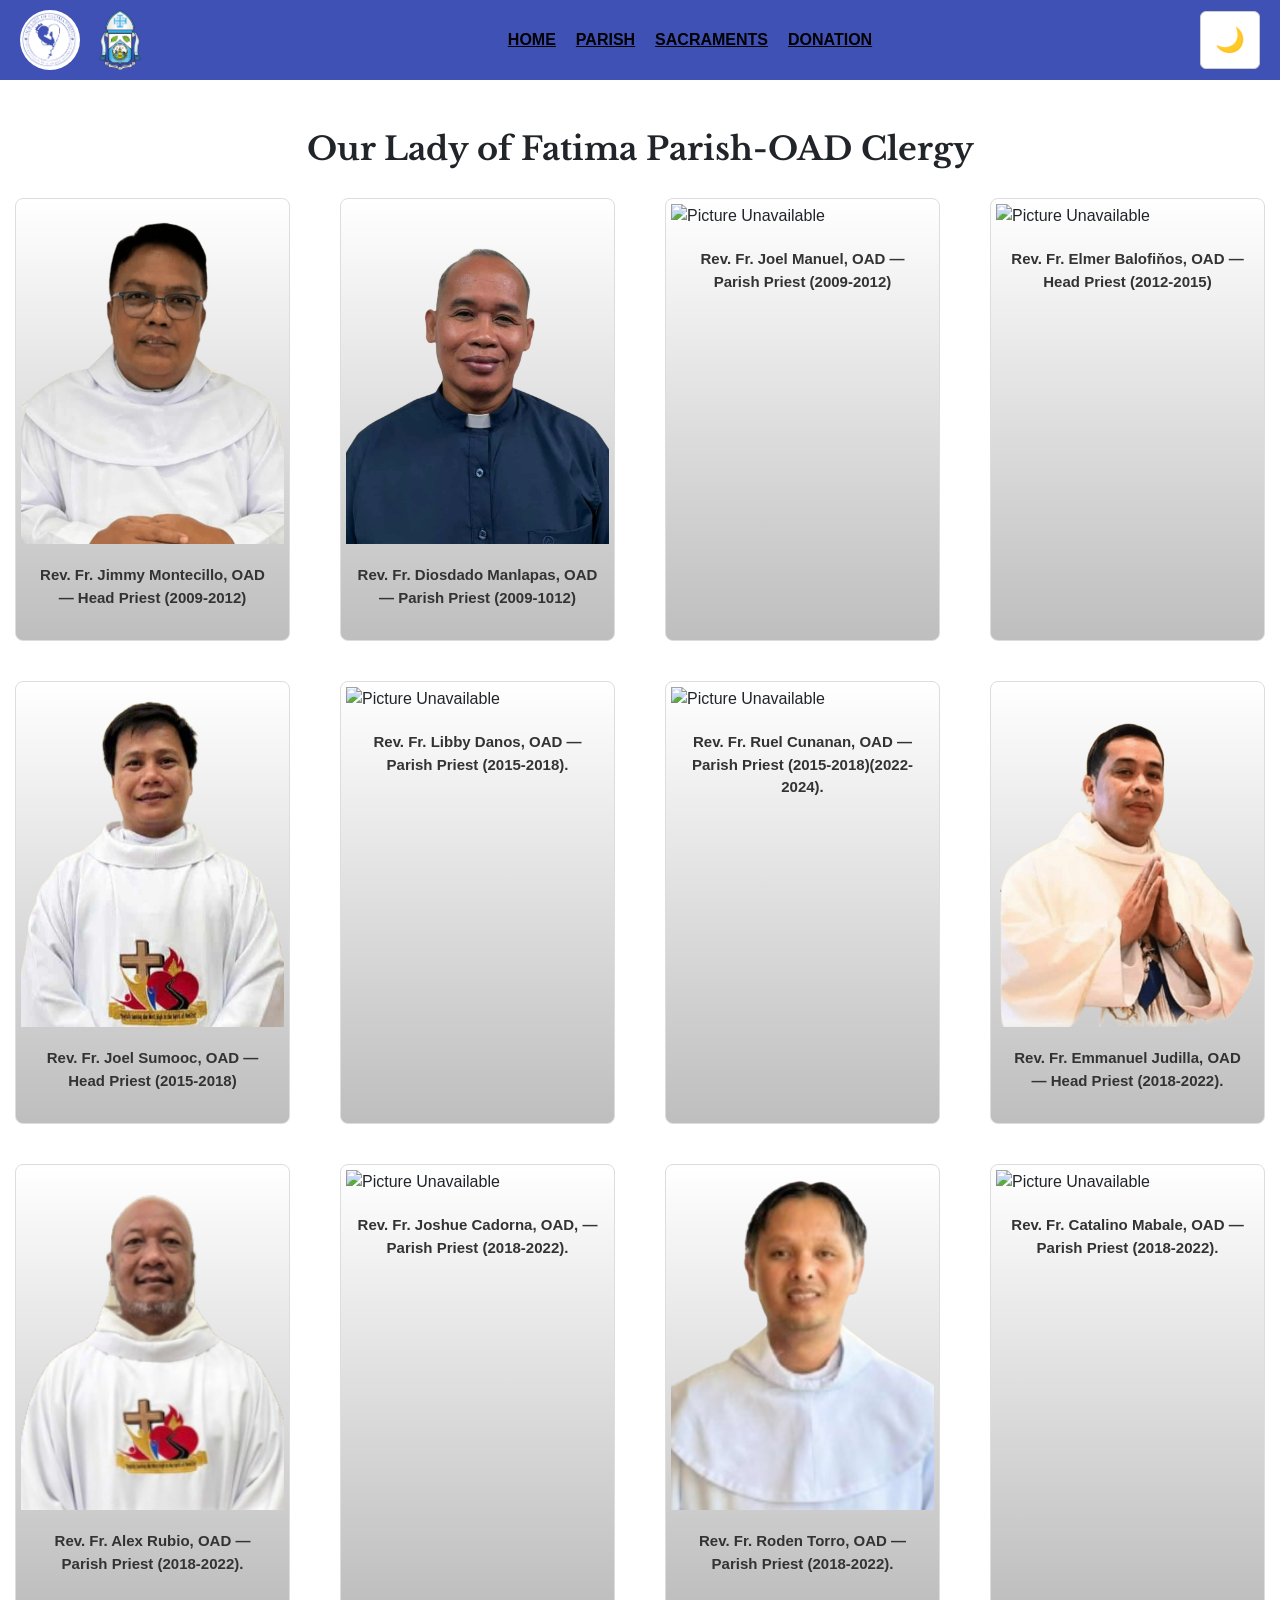
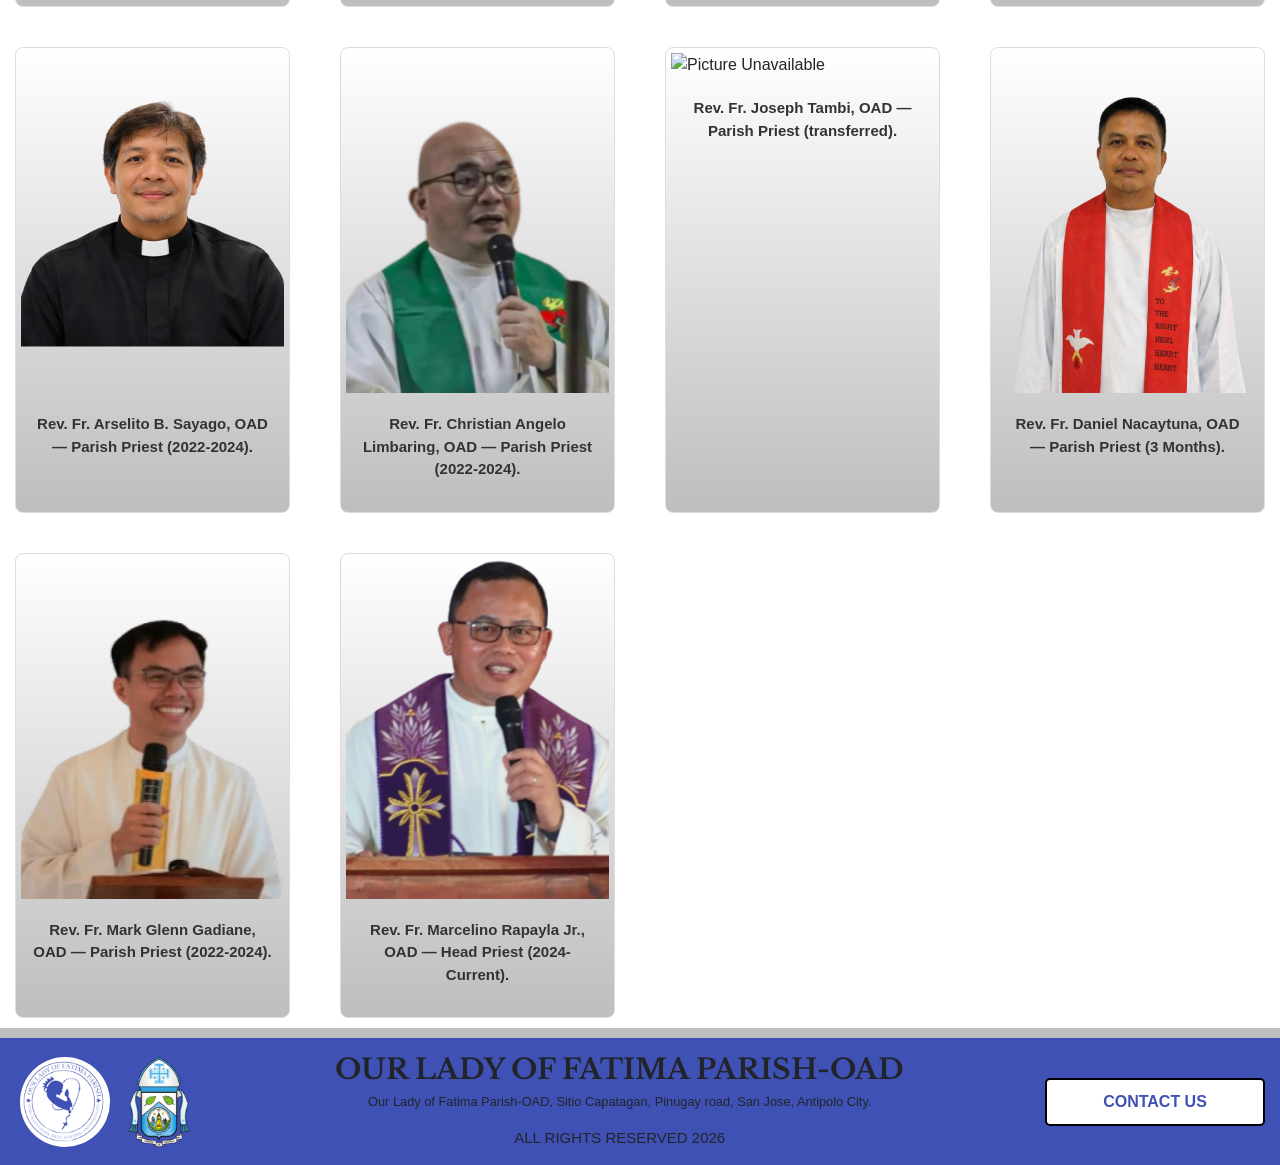
==== commit c86d7743: "Update clergy.html" ====
--- a/clergy.html
+++ b/clergy.html
@@ -199,6 +199,9 @@
  //Dark Mode Toggle
     const toggleBtn = document.getElementById("darkModeToggle");
 
+      if (localStorage.getItem('darkMode') === 'enabled') {
+  document.body.classList.add('dark-mode');
+}
     toggleBtn.addEventListener("click", () => {
     document.body.classList.toggle("dark-mode");
 
--- a/clergyStyle.css
+++ b/clergyStyle.css
@@ -4,22 +4,21 @@
   font-weight: 400;
   font-style: normal;
 }
-html, body {
-  margin: 0;
-  padding: 0;
-  height: 100%;
-  width: 100%;
-}
+
 body {
   margin: 0;
   font-family: "Baskerville", serif;
 }
 
-
 /*Header Header Header*/
 
 .site-header {
   display: flex;
+  position: fixed;
+  top: 0;
+  left: 0;
+  width: 100%;
+  z-index: 1000;
   justify-content: space-between;
   align-items: center;
   background-color: #3F51B5;
@@ -34,18 +33,10 @@
 }
 
 .logo-section img {
-  height: 90px;
-  width: 90px;
+  height: 60px;
+  width: 60px;
   margin-right: 10px;
   border-radius: 50%; 
-  
-}
-
-.logo-section h1 {
-  margin: 0;
-  font-family: "Libre Baskerville", serif;
-  font-size: 40px;
-  font-weight: bold;
 }
 
 hr {
@@ -66,23 +57,62 @@
 }
 
 .nav-links a {
+  position: relative;
   text-decoration: underline;
   color: black;
   font-weight: bold;
 }
 
+.nav-links a::after {
+  content: "";
+  position: absolute;
+  left: 0;
+  bottom: -5px;
+  width: 0%;
+  height: 2px;
+  background-color: rgb(255, 255, 255);
+  transition: width 0.3s ease;
+}
+
+.nav-links a:hover {
+  color: rgb(255, 255, 255);
+}
+
+.nav-links a:hover::after {
+  width: 100%;
+}
+
 .parish-info {
   position: relative;
   display: inline-block;
 }
 
 #parish-toggle {
+  position: relative;
   color: #000000;
   text-decoration: underline;  
   cursor: pointer;
   font-weight: bold;
   display: inline-block;           
   text-align: center;
+}
+
+#parish-toggle::after {
+  content: "";
+  position: absolute;
+  left: 0;
+  bottom: -5px;
+  width: 0%;
+  height: 2px;
+  background-color: rgb(248, 248, 246);
+  transition: width 0.3s ease;
+}
+
+#parish-toggle:hover {
+  color: rgb(255, 255, 255) !important; 
+}
+#parish-toggle:hover::after {
+  width: 100%;
 }
 
 #parish-nav {
@@ -121,8 +151,28 @@
   text-decoration: none;
 }
 
- /*Header Header Header*/
-
+#parish-nav {
+  opacity: 0;
+  visibility: hidden;
+  transform: translateY(10px);
+  transition: all 0.3s ease;
+}
+
+.parish-info:hover #parish-nav {
+  opacity: 1;
+  visibility: visible;
+  transform: translateY(0);
+}
+
+#darkModeToggle {
+  font-size: 24px;        
+  padding: 10px 14px;     
+  border: 1px solid #ccc;
+  border-radius: 6px;
+  background-color: white;
+  cursor: pointer;
+}
+ /*Header Header Header*/ 
  /*content content content*/
 hr{
   border: none;
@@ -134,7 +184,7 @@
       font-family: Arial, sans-serif;
       margin: 0;
       padding: 0;
-      background-color: rgb(255, 255, 255); /*changed*/
+      background-color: #fff;
     }
 
     .grid-container {
@@ -143,21 +193,27 @@
       gap: 20px;
     }
 
-    /*added*/
-    main h1 {
+    main h2 {
       text-align: center;
       margin: 20px 0;
       font-family: "Libre Baskerville", serif;
       font-weight: bolder;
-    }
+      padding-top: 100px;
+    }  
 
     .tile {
-      background-image: linear-gradient(to top, rgb(190, 190, 190), rgb(255, 255, 255)); /*changed*/
+      background-image: linear-gradient(to top, rgb(190, 190, 190), rgb(255, 255, 255));
       border: 1px solid #ddd;
       border-radius: 8px;
       overflow: hidden;
-      transition: transform 0.2s ease;
-      margin: 10px 15px; /*added*/
+      transition: transform 0.2s ease, box-shadow 0.3s ease;;
+      margin: 10px 15px;
+    }
+
+    .tile:hover {
+    transform: translateY(-8px) scale(1.02);   
+    box-shadow: 0 8px 20px rgba(0, 0, 0, 0.25);  
+    cursor: pointer;
     }
 
     .tile img {
@@ -165,6 +221,11 @@
       height: 350px;
       object-fit: cover;
       padding: 5px;
+      transition: filter 0.3s ease;
+    }
+
+    .tile:hover img {
+    filter: brightness(1.1);  
     }
 
     .tile p {
@@ -173,14 +234,37 @@
       color: #333;
       text-align: center;
       font-weight: bold;
-    }
-
+      transition: color 0.3s ease;
+    }
+
+    .tile:hover p {
+    color: #3F51B5;  
+    }
+
+ /*back to top*/
+#backToTop {
+  position: fixed;
+  bottom: 20px;
+  right: 20px;
+  display: none;               
+  background-color: #3498db;
+  color: white;
+  border: none;
+  border-radius: 4px;
+  padding: 10px 15px;
+  cursor: pointer;
+  font-size: 14px;
+  box-shadow: 0 4px 6px rgba(0,0,0,0.2);
+  transition: opacity 0.3s ease;
+}
+
+#backToTop:hover {
+  background-color: #2980b9;
+}
  /*content content content*/
 
- /*footer footer footer*/
-
-
- footer {
+/*FOOTER FOOTER FOOTER*/
+footer {
   background: #3F51B5;
   text-align: center;
   padding: 5px;
@@ -194,20 +278,17 @@
   flex-wrap: wrap;
 }
 
-/*added*/
-.logos{
+.logos {
   margin-left: 15px;
 }
 
-/*changed*/
 .logos img {
- height: 90px;
+  height: 90px;
   width: 90px;
-  border-radius: 50%; 
+  border-radius: 50%;
   align-items: center;
 }
 
-/*added*/
 .parish-name {
   margin-top: 10px;
   margin-right: 10px;
@@ -237,19 +318,21 @@
   cursor: pointer;
   font-weight: bold;
   border-radius: 5px;
-  margin-right: 10px; /*changed*/
-  width: 220px; 
+  margin-right: 10px;
+  width: 220px;
 }
 
 #contact-nav {
   position: absolute;
-  bottom: 100%;
-  left: 0;
-  background-color: #fff;
-  color: #3F51B5;
-  border-radius: 5px;
-  padding: 5px;
-  width: 220px;
+  bottom: 110%;
+  right: 0;
+  background-color: white;
+  border: 2px solid black;
+  border-radius: 10px;
+  padding: 10px;
+  width: 260px;
+  z-index: 9999;
+  box-shadow: 0 8px 20px rgba(89, 15, 248, 0.3);
 }
 
 #contact-nav ul {
@@ -258,8 +341,27 @@
   padding: 0;
 }
 
+#contact-nav li {
+  padding: 10px;
+  border-bottom: 1px solid #ccc;
+}
+
+#contact-nav li:last-child {
+  border-bottom: none;
+}
+
+#contact-nav a {
+  color: black;
+  text-decoration: none;
+  font-weight: bold;
+  display: block;
+  font-size: 14px;
+  word-wrap: break-word;
+}
+
 #contact-nav li:hover {
-  border: 2px solid #000000;
+  background-color: #f1f1f1;
+  border-radius: 5px;
 }
 
 .nav-buttons li:hover {
@@ -276,94 +378,224 @@
   margin-bottom: 10px;
 }
 
-/*footer footer footer*/
-
-
+/*FOOTER FOOTER FOOTER*/
+
+/*dark mode dark mode dark mode dark mode*/
+body.dark-mode {
+  background-color: #121212;
+  background-image: none;
+  color: #e0e0e0;
+}
+
+body.dark-mode h1,
+body.dark-mode h2,
+body.dark-mode h3,
+body.dark-mode p,
+body.dark-mode span,
+body.dark-mode li,
+body.dark-mode a {
+  color: #e0e0e0;    
+}
+
+body.dark-mode header.site-header {
+  background-color: #1f1f1f;
+}
+
+body.dark-mode .nav-links a {
+  color: #e0e0e0 !important;
+}
+
+body.dark-mode .nav-links a:hover {
+  color: #4da3ff !important;
+}
+
+body.dark-mode .nav-links a:hover::after {
+  background-color: #4da3ff !important;  
+  width: 100%;
+}
+
+body.dark-mode #parish-toggle {
+  color: #ffffff;   
+}
+
+body.dark-mode #parish-toggle:hover {
+  color: #4da3ff !important;  
+}
+
+body.dark-mode #parish-toggle:hover::after {
+  background-color: #4da3ff !important;  
+  width: 100%;
+}
+
+body.dark-mode #parish-nav a,
+body.dark-mode #contact-nav a {
+  color: #e0e0e0;
+}
+
+body.dark-mode #parish-nav a:hover {
+  color: #ffffff;
+}
+
+body.dark-mode #parish-nav,
+body.dark-mode #contact-nav {
+  background-color: #1e1e1e;   
+  border: 1px solid #333;     
+  border-radius: 6px;
+  padding: 5px;
+}
+
+/*header header header*/
+/*content content content*/
+body.dark-mode hr {
+  border-top: 10px solid rgba(255, 255, 255, 0.3);
+}
+
+body.dark-mode .grid-container {
+  background-color: #1e1e1e;
+  padding: 20px;
+  border-radius: 8px;
+}
+
+body.dark-mode .tile {
+  background: linear-gradient(to top, #1e1e1e, #2c2c2c); 
+  border: 1px solid #444;
+  border-radius: 8px;
+  overflow: hidden;
+  transition: transform 0.2s ease, background-color 0.3s ease;
+}
+
+body.dark-mode .tile:hover {
+  background-color: #3a3a3a;
+}
+
+body.dark-mode .tile img {
+  filter: brightness(0.8); 
+  padding: 5px;
+}
+
+body.dark-mode .tile p {
+  color: #ffffff !important;
+  text-shadow: 1px 1px 3px rgba(0,0,0,0.7);
+}
+
+body.dark-mode .btn,
+body.dark-mode #contact-btn,
+body.dark-mode #darkModeToggle {
+  background-color: #3F51B5;
+  color: #fff;
+}
+body.dark-mode .btn:hover,
+body.dark-mode #contact-btn:hover {
+  background-color: #303F9F;
+}
+
+body.dark-mode footer {
+  background-color: #1f1f1f;
+}
+body.dark-mode footer h3,
+body.dark-mode footer p,
+body.dark-mode footer a {
+  color: #e0e0e0;
+}
+
+body, header, main, section, footer, img, .tile {
+  transition: background-color 0.3s ease, color 0.3s ease, filter 0.3s ease;
+}
+
+/*dark mode dark mode dark mode dark mode dark mode*/
 /*queries queries queries*/
 
 @media (max-width: 768px) {
 
-  .site-header {
-    flex-direction: column;
-    text-align: center;
-    gap: 10px;
-  }
-
-  .nav-links ul {
-    flex-direction: row; /*changed*/
-    gap: 10px;
-  }
-
-   .footer-content {
-    flex-direction: column;  
-    align-items: center;      
-    text-align: center;       
-  }
-
-  .footer-content img {
-    margin: 5px 0;           
-  }
-
-  /*changed*/
-  .contact { 
-    margin-top: 10px;
-  }
-
-  /*added*/
+/*HEADER HEADER HEADER HEADER HEADER HEADER*/
+.site-header {
+  flex-direction: row;
+  text-align: center;
+  gap: 10px;
+}
+
+.site-header img {
+  height: 50px;
+  width: 50px;
+}
+
+.nav-links ul {
+  flex-direction: row; 
+  gap: 10px;
+}
+
+#darkModeToggle {
+    font-size: 12px;      
+    padding: 4px 6px;     
+    border-radius: 4px;   
+  }
+  /*FOOTER FOOTER FOOTER FOOTER FOOTER FOOTER FOOTER FOOTER*/
+.footer-content {
+  flex-direction: column;  
+  align-items: center;      
+  text-align: center;       
+}
+
+.footer-content img {
+  margin: 5px 0px;          
+}
+
+.contact { 
+  margin-top: 10px;
+}
+   
 .parish-name {
   margin-right: 0px;
 }
 
-/*added*/
 .logos{
   margin-left: 0px;
 }
 
-  /*added*/  
-  #contact-btn {
-    margin-right: 0px;
-    margin-bottom: 10px;
-  }
+#contact-btn {
+  margin-right: 0px;
+  margin-bottom: 10px;
+}
 }
 
 @media (max-width: 480px) {
-
-  .site-header {
+/*HEADER HEADER HEADER HEADER HEADER HEADER*/
+  .site-header { 
+    display: flex;
+    justify-content: center;    
+    align-items: center;      
     flex-direction: row; 
     flex-wrap: wrap;     
-    padding: 10px 15px;
-  }
-
-  .logo-section h1 {
-    font-size: 20px;
-  }
-
-  /*added*/
-    .logo-section img{
-    height: 60px;
-    width: 60px;
-    }
+    padding: 7px 7px;
+  }
   
-  .nav-links ul {
+  .logo-section img{
+    height: 25px;
+    width: 25px;
+  }
+
+   .nav-links ul {
     flex-direction: row; 
     flex-wrap: wrap;     
-    justify-content: center; /*changed*/
-  }
-
-  .nav-links li {
-    margin-left: 10px;
-    font-size: 10px; /*changed*/
-    justify-content: space-evenly; /*added*/
-  }
+    justify-content: center; 
+  }
+
+  .nav-links li { 
+    margin-left: 5px;
+    font-size: 10px; 
+    justify-content: space-evenly; 
+  }
+
+/*CONTENT CONTENT CONTENT CONTENT CONTENT*/
 
   .tile img{
     padding: 10px;
   }
 
   .footer-content{
-    flex-direction: column; /*changed*/ 
+    flex-direction: column; 
     flex-wrap: wrap;     
-    padding: 10px; /*changed*/
+    padding: 10px; 
     place-items: center;
     }
     
@@ -375,36 +607,34 @@
     font-size: 0.8rem;
   }
 
-  /*changed*/
   .logos img {
     margin-right: 0px; 
     height: 60px;
     width: 60px;
   }
+ 
 }
 
 @media (min-width: 2000px) {
    body {
-    font-size: 30px;               
-    line-height: 1.8;              
-  }
-
+    font-size: 30px;              
+    line-height: 1.8;            
+  }
+  /*HEADER HEADER HEADER HEADER HEADER HEADER*/
   .logo-section img{
-    height: 120px;               
+    height: 120px;             
     width: 120px;
   }
 
    .nav-links ul {
     gap: 50px;                     
   }
-
-  .site-header .logo-section h1 {
-    font-size: 50px;              
-  }
-
+ 
   .nav-links ul {
     gap: 35px;                     
   }
+
+  /*content content content*/
 
   main {
     max-width: 1800px;        
@@ -437,30 +667,31 @@
     text-align: center;
     margin-top: 15px;
   }
-
+/*FOOTER FOOTER FOOTER FOOTER FOOTER FOOTER FOOTER FOOTER*/
   .footer-content {
-    max-width: 1600px;            
+    max-width: 1600px;             
     margin: 0 auto;
   }
 
   .logos img{
-    height: 120px;               
+    height: 120px;             
     width: 120px;
   }
 
   .parish-name h3 {
-    font-size: 40px;               
+    font-size: 40px;              
   }
 
   .small-text .rights {
-    font-size: 30px;               
+    font-size: 30px;           
   }
 
   #contact-btn {
     padding: 20px 40px;            
     font-size: 30px;
-    width: 300px;             
-  }
+    width: 300px;            
+  }
+   
 }
 
 /*queries queries queries*/
